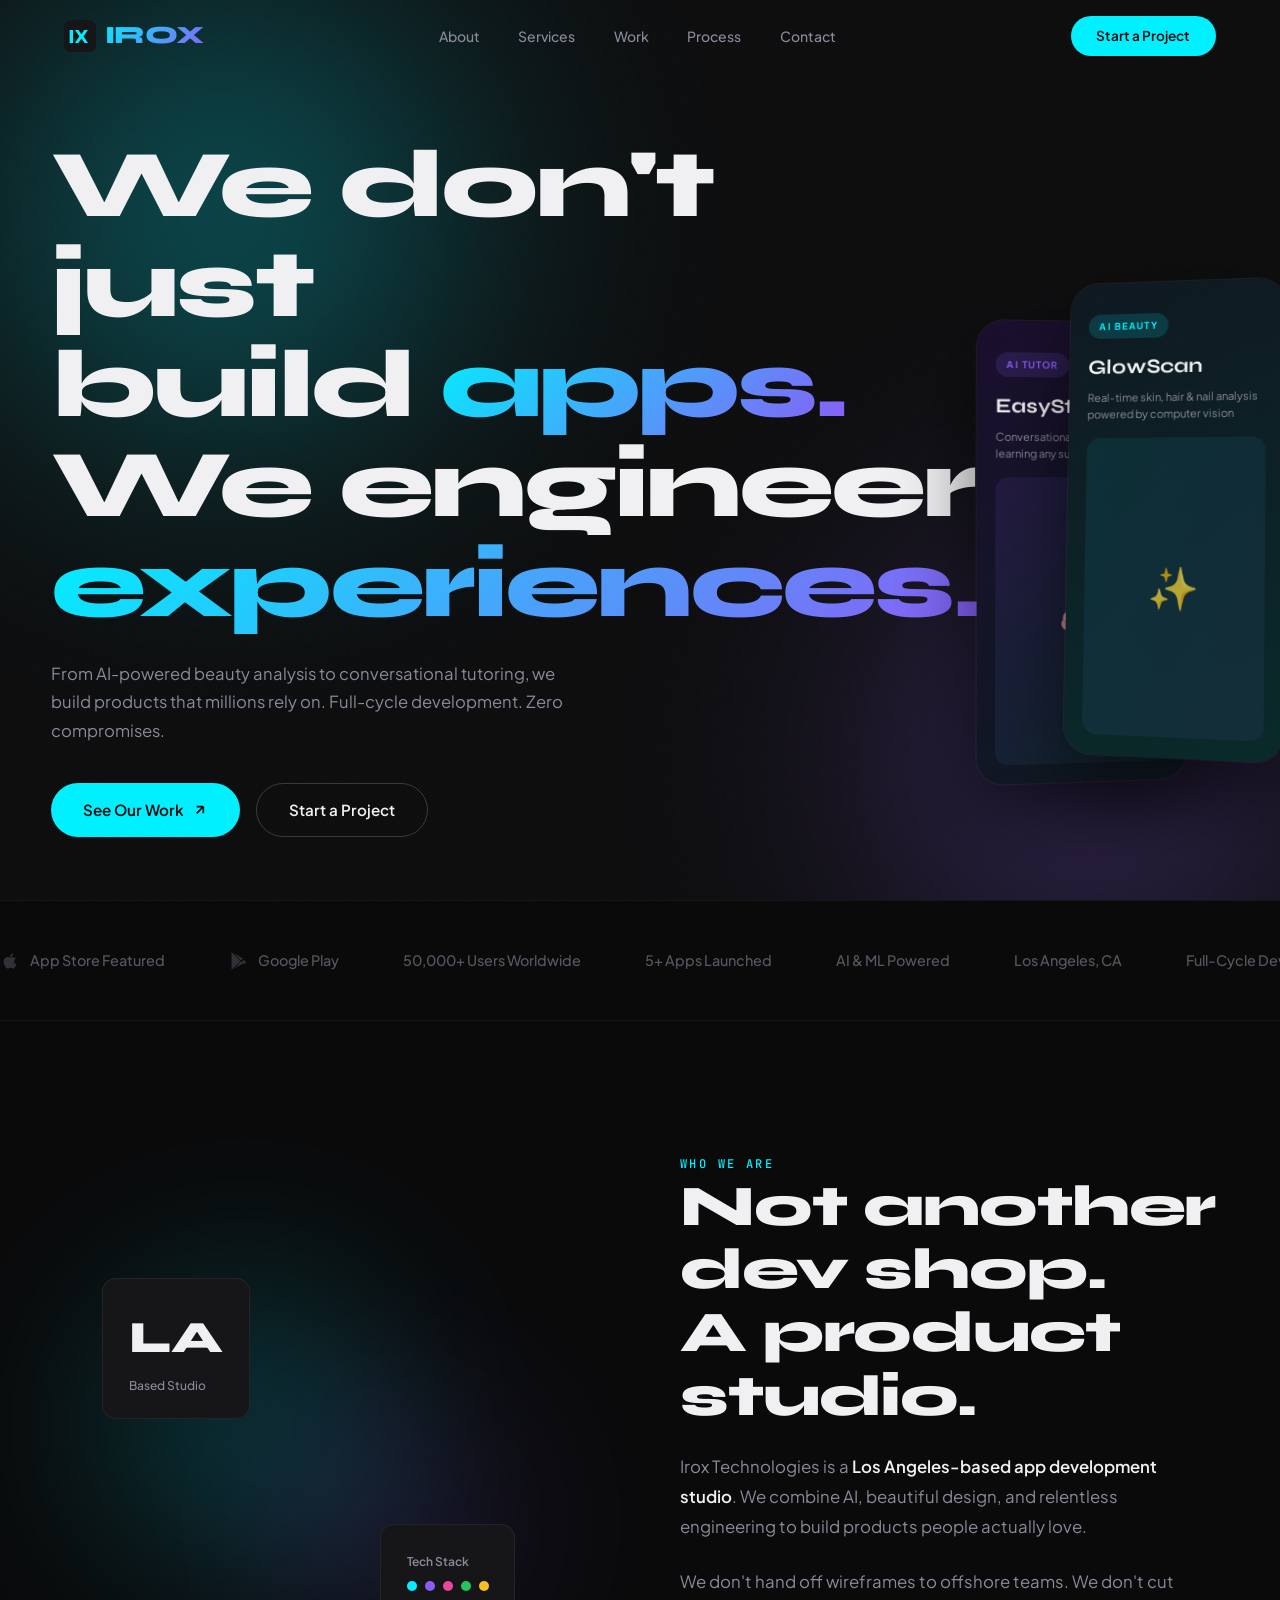
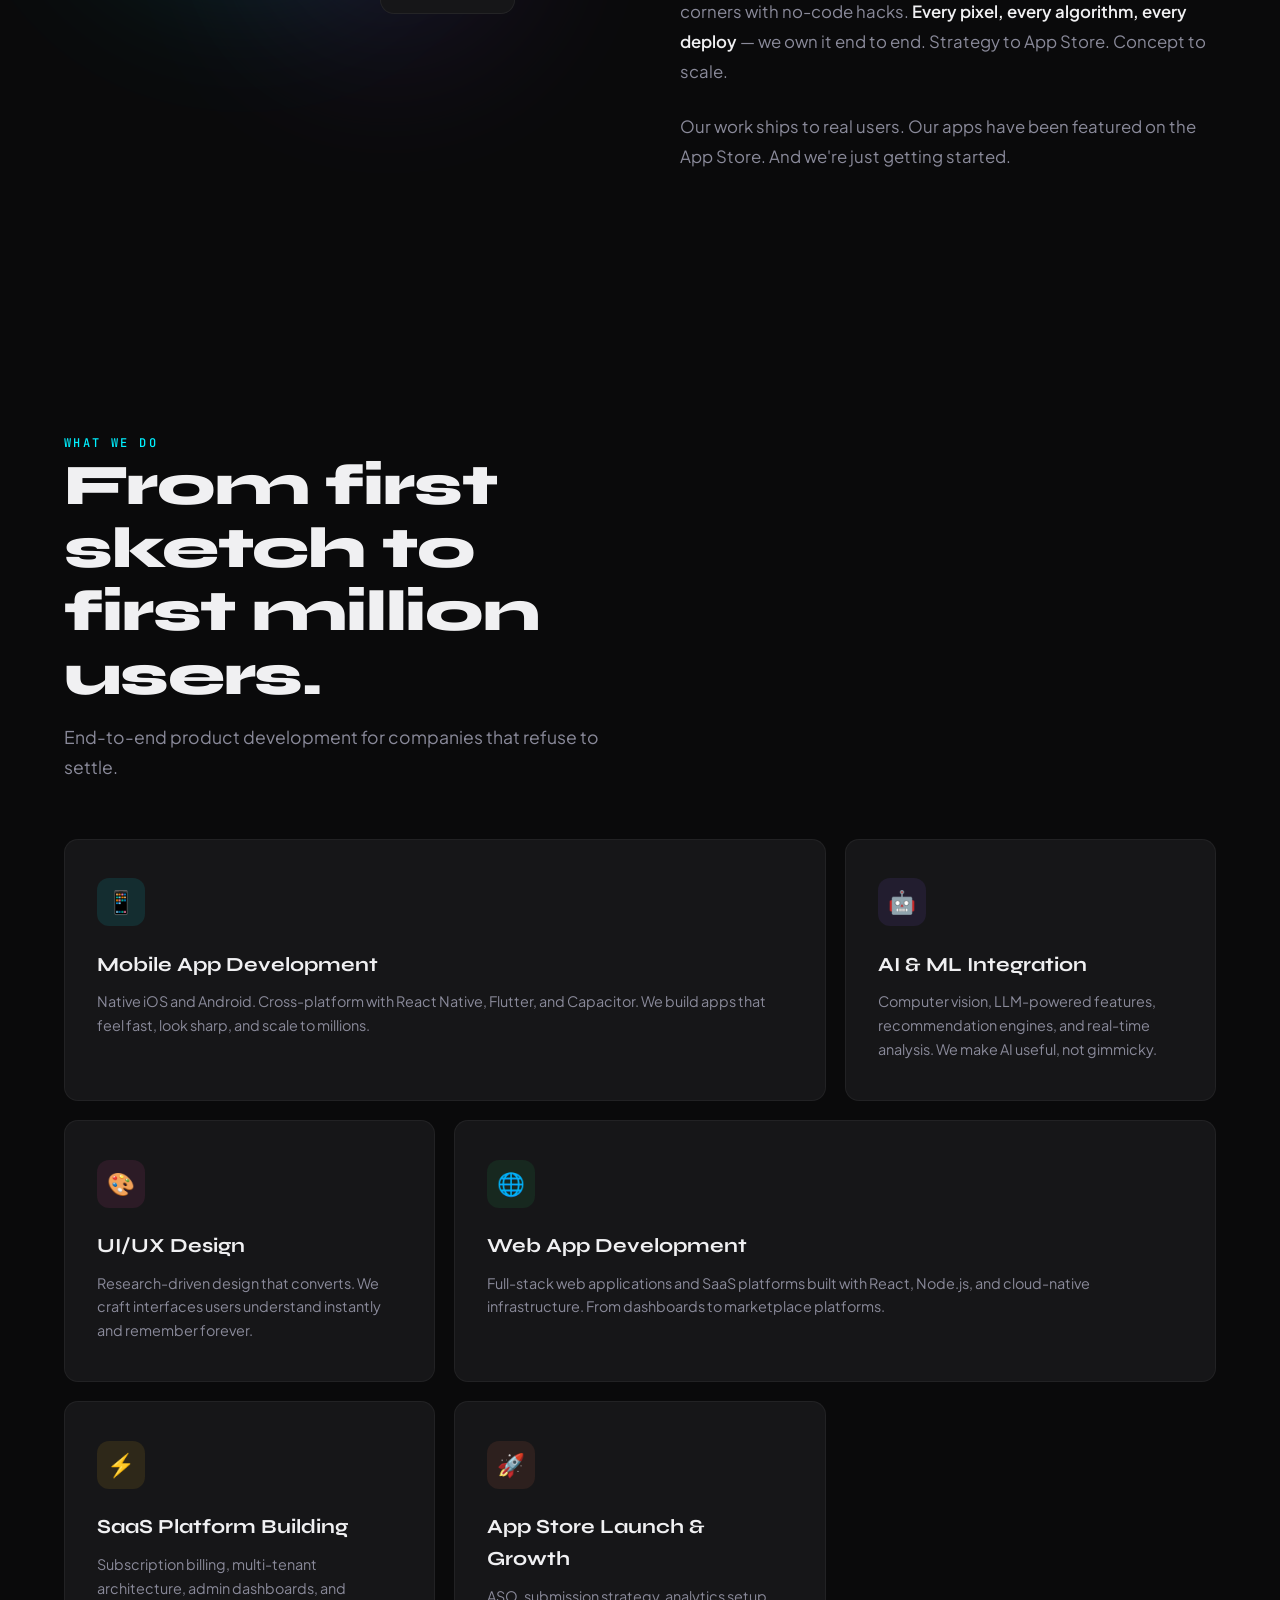
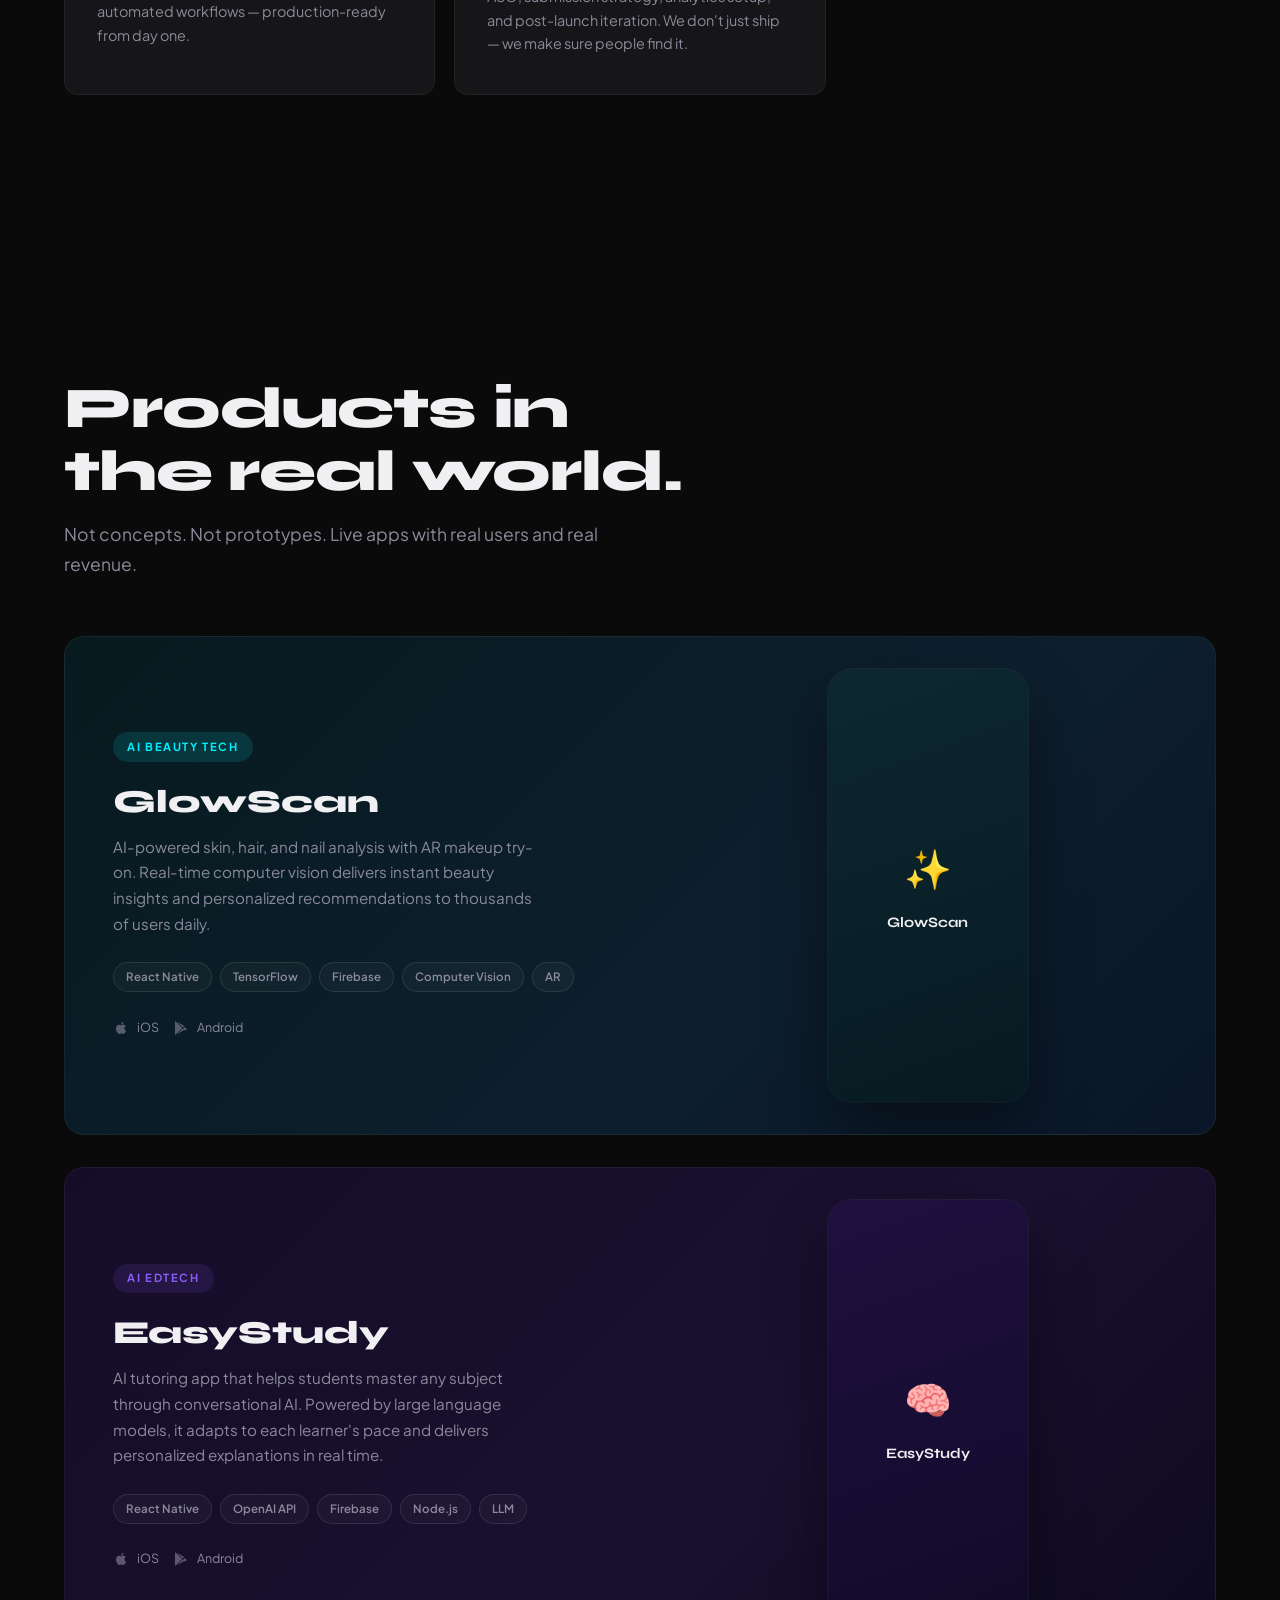
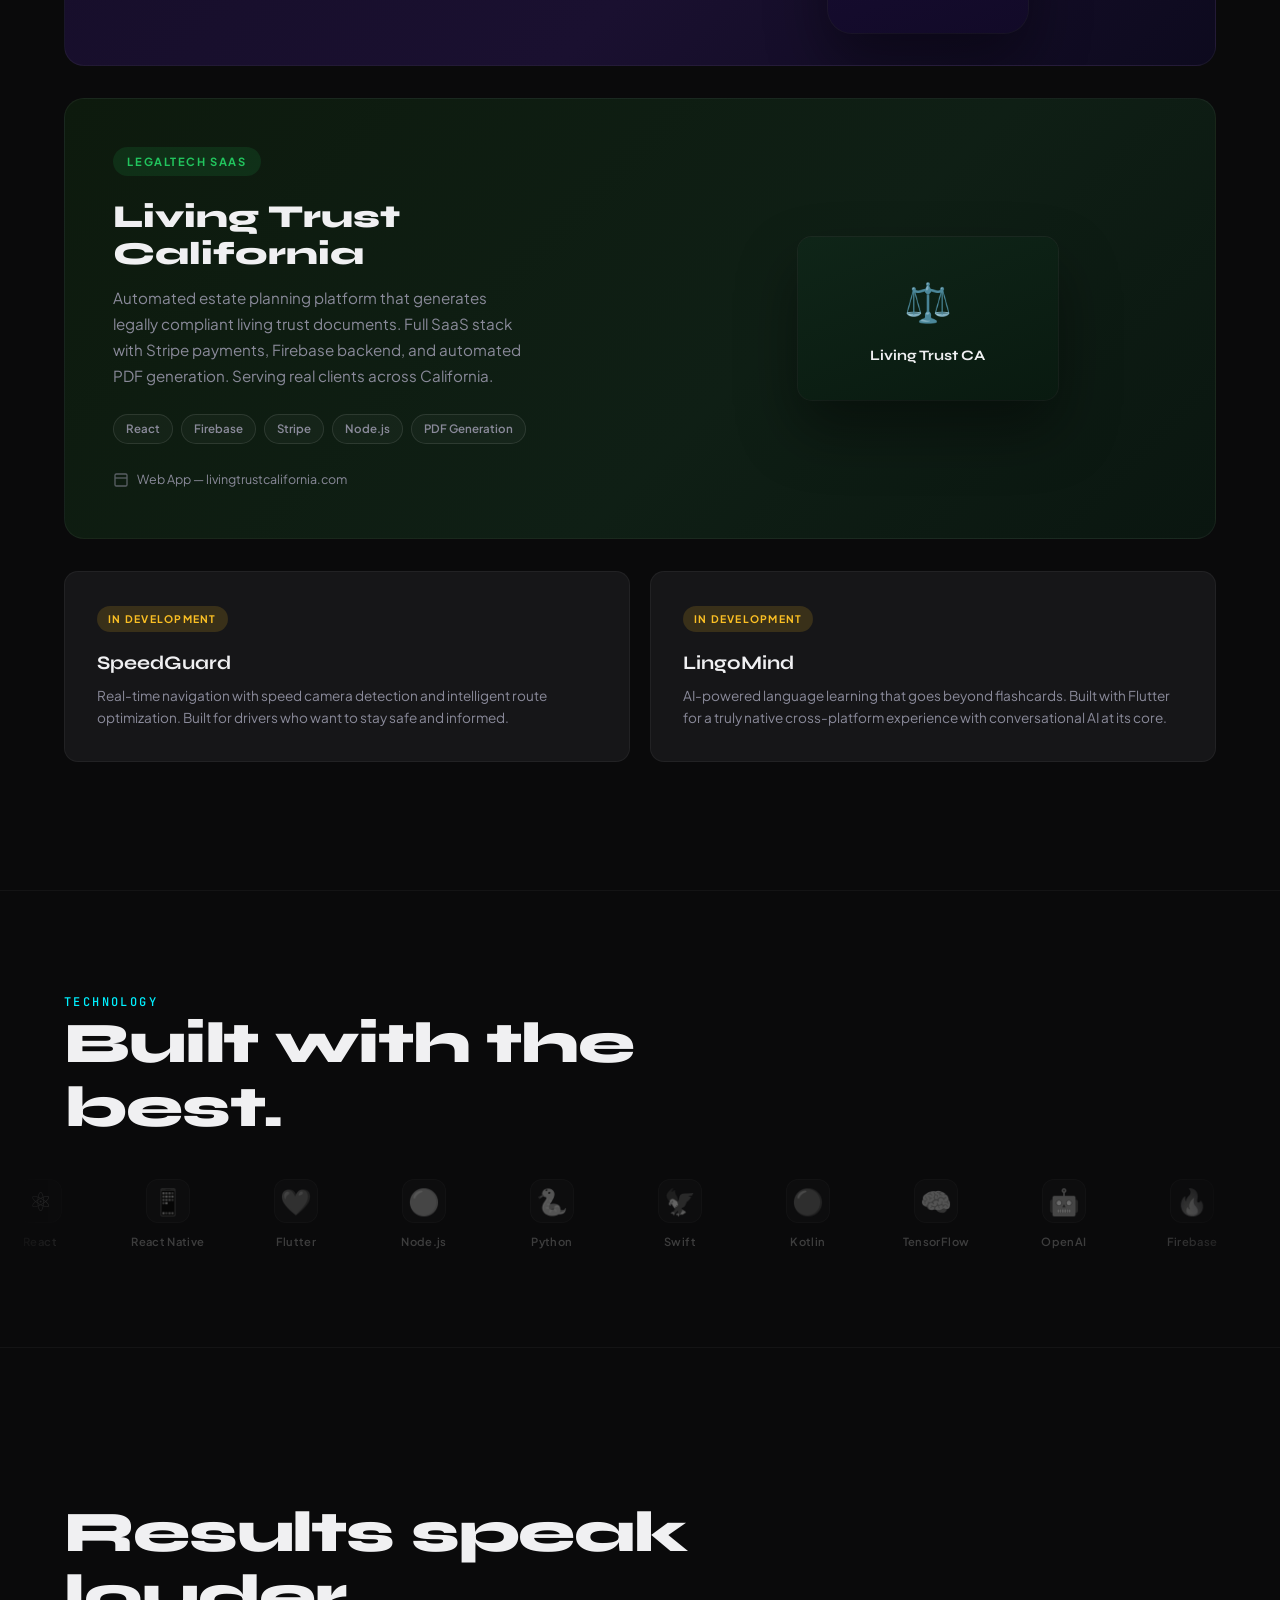
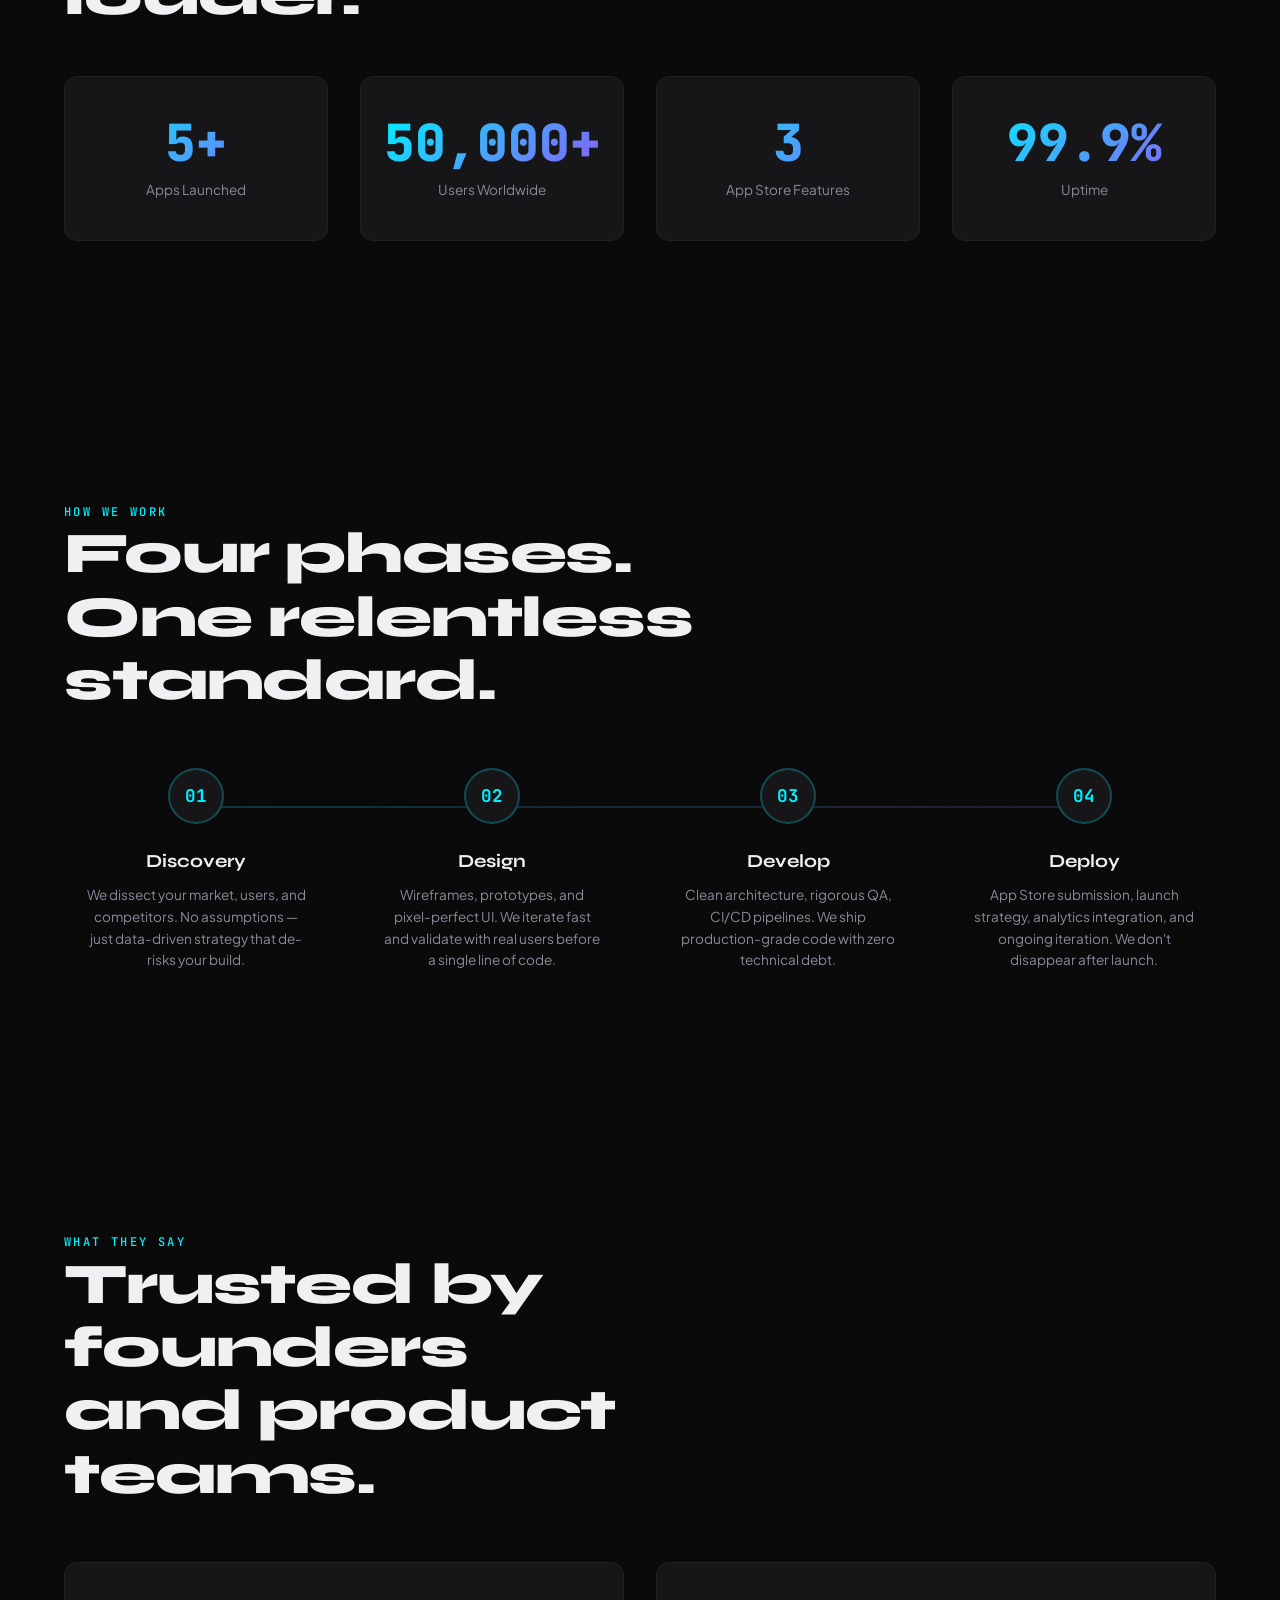
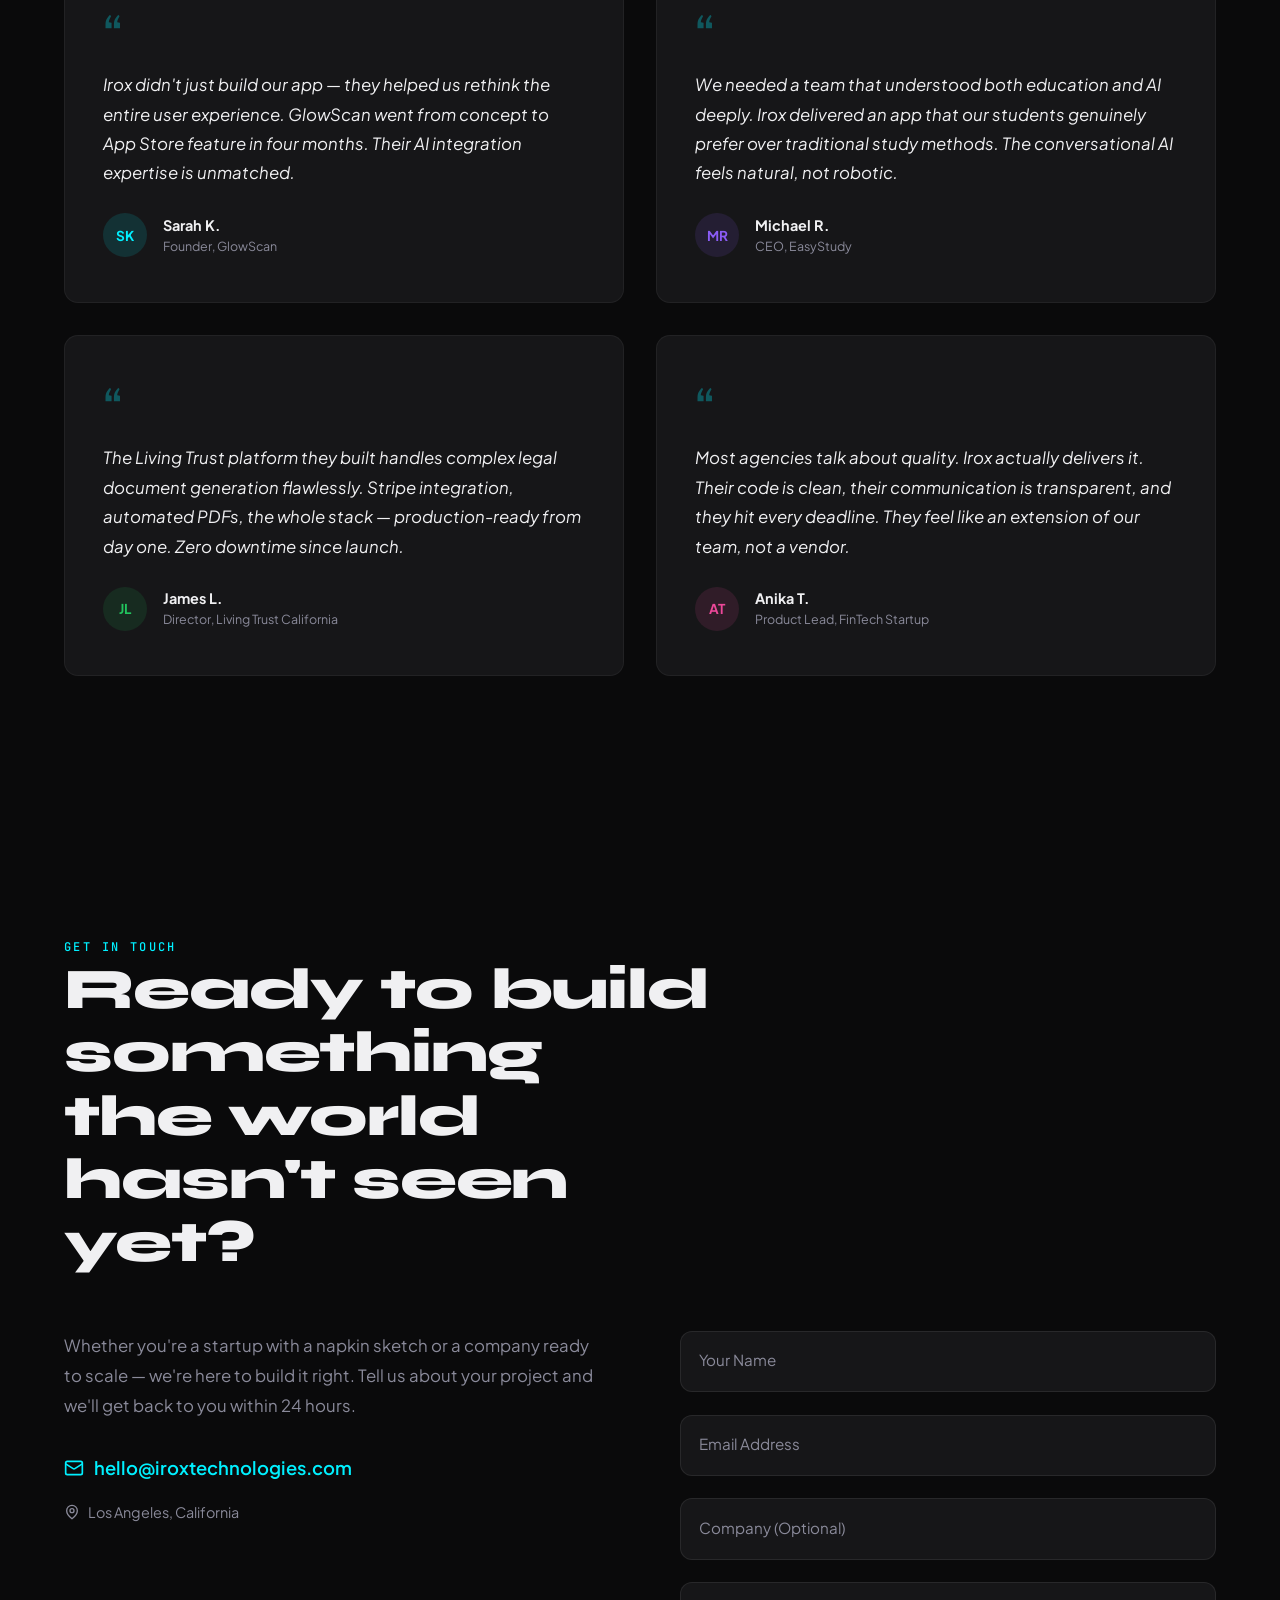
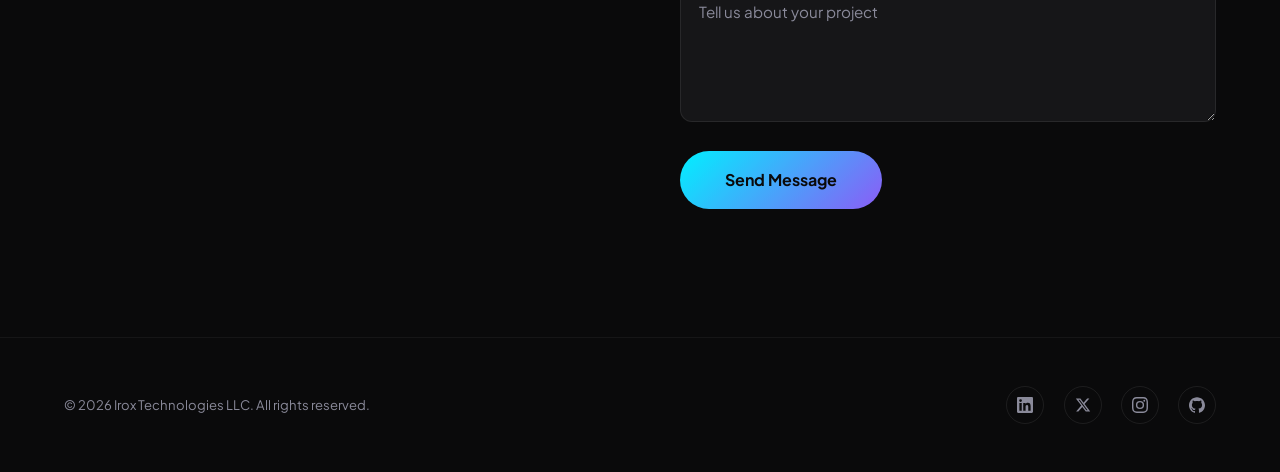
==== index.html @ 19eed4de "Add complete Irox Technologies website Full single-page site with dark luxury aesthetic: animated he" ====
<!DOCTYPE html>
<html lang="en">
<head>
  <meta charset="UTF-8">
  <meta name="viewport" content="width=device-width, initial-scale=1.0">
  <title>Irox Technologies — We Build Apps That Move Markets</title>
  <meta name="description" content="Irox Technologies is a Los Angeles-based app development studio specializing in AI-powered mobile apps, SaaS platforms, and custom software. iOS, Android, Web.">
  <meta property="og:title" content="Irox Technologies — We Build Apps That Move Markets">
  <meta property="og:description" content="Full-cycle mobile app development studio. Strategy, design, development, launch. AI-powered apps that millions rely on.">
  <meta property="og:type" content="website">
  <meta property="og:url" content="https://iroxtechnologies.com">
  <meta property="og:image" content="https://iroxtechnologies.com/og-image.png">
  <meta name="twitter:card" content="summary_large_image">
  <link rel="icon" href="data:image/svg+xml,<svg xmlns='http://www.w3.org/2000/svg' viewBox='0 0 64 64'><rect width='64' height='64' rx='14' fill='%230A0A0B'/><text x='8' y='46' font-family='system-ui' font-weight='900' font-size='36' fill='%2300F0FF'>IX</text></svg>">
  <link rel="preconnect" href="https://fonts.googleapis.com">
  <link rel="preconnect" href="https://fonts.gstatic.com" crossorigin>
  <link href="https://fonts.googleapis.com/css2?family=Syne:wght@600;700;800&family=Plus+Jakarta+Sans:wght@400;500;600;700&family=JetBrains+Mono:wght@500;700;800&display=swap" rel="stylesheet">
  <link rel="stylesheet" href="style.css">
</head>
<body>

<!-- Cursor follower -->
<div class="cursor-follower"></div>

<!-- ===================== NAVIGATION ===================== -->
<nav class="nav" role="navigation">
  <a href="#" class="nav__logo" aria-label="Irox Technologies Home">
    <svg viewBox="0 0 64 64" fill="none" xmlns="http://www.w3.org/2000/svg" aria-hidden="true">
      <rect width="64" height="64" rx="14" fill="#161618"/>
      <text x="8" y="46" font-family="system-ui" font-weight="900" font-size="36" fill="url(#lg)">IX</text>
      <defs><linearGradient id="lg" x1="0" y1="0" x2="64" y2="64"><stop stop-color="#00F0FF"/><stop offset="1" stop-color="#8B5CF6"/></linearGradient></defs>
    </svg>
    <span>IROX</span>
  </a>

  <div class="nav__links">
    <a href="#about">About</a>
    <a href="#services">Services</a>
    <a href="#work">Work</a>
    <a href="#process">Process</a>
    <a href="#contact">Contact</a>
  </div>

  <a href="#contact" class="nav__cta">Start a Project</a>

  <div class="nav__hamburger" aria-label="Toggle menu">
    <span></span><span></span><span></span>
  </div>
</nav>

<!-- Mobile nav overlay -->
<div class="mobile-nav">
  <a href="#about">About</a>
  <a href="#services">Services</a>
  <a href="#work">Work</a>
  <a href="#process">Process</a>
  <a href="#contact">Contact</a>
</div>

<!-- ===================== HERO ===================== -->
<section class="hero" id="hero">
  <div class="hero__mesh"></div>
  <div class="hero__grain"></div>
  <div class="hero__inner">
    <div class="hero__text">
      <h1>
        <span class="line"><span class="word">We don't</span> <span class="word">just</span></span>
        <span class="line"><span class="word">build</span> <span class="word highlight">apps.</span></span>
        <span class="line"><span class="word">We engineer</span></span>
        <span class="line"><span class="word highlight">experiences.</span></span>
      </h1>
      <p class="hero__sub">From AI-powered beauty analysis to conversational tutoring, we build products that millions rely on. Full-cycle development. Zero compromises.</p>
      <div class="hero__buttons">
        <a href="#work" class="btn btn--primary">See Our Work <svg width="16" height="16" viewBox="0 0 24 24" fill="none" stroke="currentColor" stroke-width="2.5"><path d="M7 17L17 7M17 7H7M17 7v10"/></svg></a>
        <a href="#contact" class="btn btn--outline">Start a Project</a>
      </div>
    </div>

    <div class="hero__mockups">
      <div class="phone-mock phone-mock--1">
        <div class="phone-screen phone-screen--glow">
          <span class="phone-screen__badge">AI Beauty</span>
          <span class="phone-screen__title">GlowScan</span>
          <span class="phone-screen__desc">Real-time skin, hair & nail analysis powered by computer vision</span>
          <div class="phone-screen__visual">
            <span class="phone-screen__icon">✨</span>
          </div>
        </div>
      </div>
      <div class="phone-mock phone-mock--2">
        <div class="phone-screen phone-screen--study">
          <span class="phone-screen__badge">AI Tutor</span>
          <span class="phone-screen__title">EasyStudy</span>
          <span class="phone-screen__desc">Conversational AI that makes learning any subject effortless</span>
          <div class="phone-screen__visual">
            <span class="phone-screen__icon">🧠</span>
          </div>
        </div>
      </div>
    </div>
  </div>
</section>

<!-- ===================== SOCIAL PROOF BAR ===================== -->
<div class="proof-bar">
  <div class="proof-bar__track">
    <span class="proof-bar__item">
      <svg viewBox="0 0 24 24" fill="currentColor"><path d="M17.05 20.28c-.98.95-2.05.8-3.08.35-1.09-.46-2.09-.48-3.24 0-1.44.62-2.2.44-3.06-.35C2.79 15.25 3.51 7.59 9.05 7.31c1.35.07 2.29.74 3.08.8 1.18-.24 2.31-.93 3.57-.84 1.51.12 2.65.72 3.4 1.8-3.12 1.87-2.38 5.98.48 7.13-.57 1.5-1.31 2.99-2.54 4.09zM12.03 7.25c-.15-2.23 1.66-4.07 3.74-4.25.32 2.32-2.12 4.54-3.74 4.25z"/></svg>
      App Store Featured
    </span>
    <span class="proof-bar__item">
      <svg viewBox="0 0 24 24" fill="currentColor"><path d="M3.609 1.814L13.792 12 3.61 22.186a.996.996 0 0 1-.61-.92V2.734a1 1 0 0 1 .609-.92zm10.89 10.893l2.302 2.302-10.937 6.333 8.635-8.635zm3.199-1.38l2.458 1.42c.56.324.56 1.182 0 1.506l-2.458 1.42-2.534-2.534 2.534-2.813zM5.864 2.658L16.8 8.99l-2.302 2.302-8.634-8.634z"/></svg>
      Google Play
    </span>
    <span class="proof-bar__item">50,000+ Users Worldwide</span>
    <span class="proof-bar__item">5+ Apps Launched</span>
    <span class="proof-bar__item">AI & ML Powered</span>
    <span class="proof-bar__item">Los Angeles, CA</span>
    <span class="proof-bar__item">Full-Cycle Development</span>
    <span class="proof-bar__item">99.9% Uptime</span>
    <!-- duplicate for seamless loop -->
    <span class="proof-bar__item">
      <svg viewBox="0 0 24 24" fill="currentColor"><path d="M17.05 20.28c-.98.95-2.05.8-3.08.35-1.09-.46-2.09-.48-3.24 0-1.44.62-2.2.44-3.06-.35C2.79 15.25 3.51 7.59 9.05 7.31c1.35.07 2.29.74 3.08.8 1.18-.24 2.31-.93 3.57-.84 1.51.12 2.65.72 3.4 1.8-3.12 1.87-2.38 5.98.48 7.13-.57 1.5-1.31 2.99-2.54 4.09zM12.03 7.25c-.15-2.23 1.66-4.07 3.74-4.25.32 2.32-2.12 4.54-3.74 4.25z"/></svg>
      App Store Featured
    </span>
    <span class="proof-bar__item">
      <svg viewBox="0 0 24 24" fill="currentColor"><path d="M3.609 1.814L13.792 12 3.61 22.186a.996.996 0 0 1-.61-.92V2.734a1 1 0 0 1 .609-.92zm10.89 10.893l2.302 2.302-10.937 6.333 8.635-8.635zm3.199-1.38l2.458 1.42c.56.324.56 1.182 0 1.506l-2.458 1.42-2.534-2.534 2.534-2.813zM5.864 2.658L16.8 8.99l-2.302 2.302-8.634-8.634z"/></svg>
      Google Play
    </span>
    <span class="proof-bar__item">50,000+ Users Worldwide</span>
    <span class="proof-bar__item">5+ Apps Launched</span>
    <span class="proof-bar__item">AI & ML Powered</span>
    <span class="proof-bar__item">Los Angeles, CA</span>
    <span class="proof-bar__item">Full-Cycle Development</span>
    <span class="proof-bar__item">99.9% Uptime</span>
  </div>
</div>

<!-- ===================== ABOUT ===================== -->
<section class="about container" id="about">
  <div class="about__grid">
    <div class="about__visual reveal">
      <div class="about__orb about__orb--1"></div>
      <div class="about__orb about__orb--2"></div>
      <div class="about__box about__box--1">
        LA<small>Based Studio</small>
      </div>
      <div class="about__box about__box--2">
        <span style="font-size:.75rem;font-weight:600;color:var(--text-dim);">Tech Stack</span>
        <div class="tech-dots">
          <span style="background:var(--accent)"></span>
          <span style="background:var(--accent2)"></span>
          <span style="background:#ec4899"></span>
          <span style="background:#22c55e"></span>
          <span style="background:#fbbf24"></span>
        </div>
      </div>
    </div>
    <div class="about__right">
      <span class="section-label reveal">Who We Are</span>
      <h2 class="section-title reveal reveal-delay-1">Not another dev shop.<br>A product studio.</h2>
      <p class="reveal reveal-delay-2">Irox Technologies is a <strong>Los Angeles-based app development studio</strong>. We combine AI, beautiful design, and relentless engineering to build products people actually love.</p>
      <p class="reveal reveal-delay-3">We don't hand off wireframes to offshore teams. We don't cut corners with no-code hacks. <strong>Every pixel, every algorithm, every deploy</strong> — we own it end to end. Strategy to App Store. Concept to scale.</p>
      <p class="reveal reveal-delay-4">Our work ships to real users. Our apps have been featured on the App Store. And we're just getting started.</p>
    </div>
  </div>
</section>

<!-- ===================== SERVICES ===================== -->
<section class="services" id="services">
  <div class="container">
    <span class="section-label reveal">What We Do</span>
    <h2 class="section-title reveal reveal-delay-1">From first sketch to<br>first million users.</h2>
    <p class="section-desc reveal reveal-delay-2">End-to-end product development for companies that refuse to settle.</p>

    <div class="services__bento">
      <div class="service-card service-card--wide reveal">
        <div class="service-card__icon">📱</div>
        <h3 class="service-card__title">Mobile App Development</h3>
        <p class="service-card__desc">Native iOS and Android. Cross-platform with React Native, Flutter, and Capacitor. We build apps that feel fast, look sharp, and scale to millions.</p>
      </div>
      <div class="service-card reveal reveal-delay-1">
        <div class="service-card__icon">🤖</div>
        <h3 class="service-card__title">AI & ML Integration</h3>
        <p class="service-card__desc">Computer vision, LLM-powered features, recommendation engines, and real-time analysis. We make AI useful, not gimmicky.</p>
      </div>
      <div class="service-card reveal reveal-delay-2">
        <div class="service-card__icon">🎨</div>
        <h3 class="service-card__title">UI/UX Design</h3>
        <p class="service-card__desc">Research-driven design that converts. We craft interfaces users understand instantly and remember forever.</p>
      </div>
      <div class="service-card service-card--wide reveal reveal-delay-3">
        <div class="service-card__icon">🌐</div>
        <h3 class="service-card__title">Web App Development</h3>
        <p class="service-card__desc">Full-stack web applications and SaaS platforms built with React, Node.js, and cloud-native infrastructure. From dashboards to marketplace platforms.</p>
      </div>
      <div class="service-card reveal reveal-delay-2">
        <div class="service-card__icon">⚡</div>
        <h3 class="service-card__title">SaaS Platform Building</h3>
        <p class="service-card__desc">Subscription billing, multi-tenant architecture, admin dashboards, and automated workflows — production-ready from day one.</p>
      </div>
      <div class="service-card reveal reveal-delay-3">
        <div class="service-card__icon">🚀</div>
        <h3 class="service-card__title">App Store Launch & Growth</h3>
        <p class="service-card__desc">ASO, submission strategy, analytics setup, and post-launch iteration. We don't just ship — we make sure people find it.</p>
      </div>
    </div>
  </div>
</section>

<!-- ===================== CASE STUDIES ===================== -->
<section class="cases" id="work">
  <div class="container">
    <span class="section-label reveal">Our Work</span>
    <h2 class="section-title reveal reveal-delay-1">Products in<br>the real world.</h2>
    <p class="section-desc reveal reveal-delay-2">Not concepts. Not prototypes. Live apps with real users and real revenue.</p>

    <div class="cases__grid">
      <!-- GlowScan -->
      <div class="case-card case-card--glow reveal">
        <div class="case-card__content">
          <span class="case-card__badge">AI Beauty Tech</span>
          <h3 class="case-card__title">GlowScan</h3>
          <p class="case-card__desc">AI-powered skin, hair, and nail analysis with AR makeup try-on. Real-time computer vision delivers instant beauty insights and personalized recommendations to thousands of users daily.</p>
          <div class="case-card__tech">
            <span>React Native</span>
            <span>TensorFlow</span>
            <span>Firebase</span>
            <span>Computer Vision</span>
            <span>AR</span>
          </div>
          <div class="case-card__platforms">
            <svg viewBox="0 0 24 24" fill="currentColor"><path d="M17.05 20.28c-.98.95-2.05.8-3.08.35-1.09-.46-2.09-.48-3.24 0-1.44.62-2.2.44-3.06-.35C2.79 15.25 3.51 7.59 9.05 7.31c1.35.07 2.29.74 3.08.8 1.18-.24 2.31-.93 3.57-.84 1.51.12 2.65.72 3.4 1.8-3.12 1.87-2.38 5.98.48 7.13-.57 1.5-1.31 2.99-2.54 4.09zM12.03 7.25c-.15-2.23 1.66-4.07 3.74-4.25.32 2.32-2.12 4.54-3.74 4.25z"/></svg>
            iOS
            <svg viewBox="0 0 24 24" fill="currentColor" style="margin-left:.4rem"><path d="M3.609 1.814L13.792 12 3.61 22.186a.996.996 0 0 1-.61-.92V2.734a1 1 0 0 1 .609-.92zm10.89 10.893l2.302 2.302-10.937 6.333 8.635-8.635zm3.199-1.38l2.458 1.42c.56.324.56 1.182 0 1.506l-2.458 1.42-2.534-2.534 2.534-2.813zM5.864 2.658L16.8 8.99l-2.302 2.302-8.634-8.634z"/></svg>
            Android
          </div>
        </div>
        <div class="case-card__visual">
          <div class="case-card__mockup">
            <div class="case-mockup-screen" style="background:linear-gradient(160deg,#0d2830,#071a22);">
              <span class="case-mockup-screen__icon">✨</span>
              <span class="case-mockup-screen__label">GlowScan</span>
            </div>
          </div>
        </div>
      </div>

      <!-- EasyStudy -->
      <div class="case-card case-card--study reveal">
        <div class="case-card__content">
          <span class="case-card__badge">AI EdTech</span>
          <h3 class="case-card__title">EasyStudy</h3>
          <p class="case-card__desc">AI tutoring app that helps students master any subject through conversational AI. Powered by large language models, it adapts to each learner's pace and delivers personalized explanations in real time.</p>
          <div class="case-card__tech">
            <span>React Native</span>
            <span>OpenAI API</span>
            <span>Firebase</span>
            <span>Node.js</span>
            <span>LLM</span>
          </div>
          <div class="case-card__platforms">
            <svg viewBox="0 0 24 24" fill="currentColor"><path d="M17.05 20.28c-.98.95-2.05.8-3.08.35-1.09-.46-2.09-.48-3.24 0-1.44.62-2.2.44-3.06-.35C2.79 15.25 3.51 7.59 9.05 7.31c1.35.07 2.29.74 3.08.8 1.18-.24 2.31-.93 3.57-.84 1.51.12 2.65.72 3.4 1.8-3.12 1.87-2.38 5.98.48 7.13-.57 1.5-1.31 2.99-2.54 4.09zM12.03 7.25c-.15-2.23 1.66-4.07 3.74-4.25.32 2.32-2.12 4.54-3.74 4.25z"/></svg>
            iOS
            <svg viewBox="0 0 24 24" fill="currentColor" style="margin-left:.4rem"><path d="M3.609 1.814L13.792 12 3.61 22.186a.996.996 0 0 1-.61-.92V2.734a1 1 0 0 1 .609-.92zm10.89 10.893l2.302 2.302-10.937 6.333 8.635-8.635zm3.199-1.38l2.458 1.42c.56.324.56 1.182 0 1.506l-2.458 1.42-2.534-2.534 2.534-2.813zM5.864 2.658L16.8 8.99l-2.302 2.302-8.634-8.634z"/></svg>
            Android
          </div>
        </div>
        <div class="case-card__visual">
          <div class="case-card__mockup">
            <div class="case-mockup-screen" style="background:linear-gradient(160deg,#1e1040,#120a28);">
              <span class="case-mockup-screen__icon">🧠</span>
              <span class="case-mockup-screen__label">EasyStudy</span>
            </div>
          </div>
        </div>
      </div>

      <!-- Living Trust California -->
      <div class="case-card case-card--legal reveal">
        <div class="case-card__content">
          <span class="case-card__badge">LegalTech SaaS</span>
          <h3 class="case-card__title">Living Trust California</h3>
          <p class="case-card__desc">Automated estate planning platform that generates legally compliant living trust documents. Full SaaS stack with Stripe payments, Firebase backend, and automated PDF generation. Serving real clients across California.</p>
          <div class="case-card__tech">
            <span>React</span>
            <span>Firebase</span>
            <span>Stripe</span>
            <span>Node.js</span>
            <span>PDF Generation</span>
          </div>
          <div class="case-card__platforms">
            <svg viewBox="0 0 24 24" fill="none" stroke="currentColor" stroke-width="2"><rect x="3" y="3" width="18" height="18" rx="2"/><path d="M3 9h18"/></svg>
            Web App — livingtrustcalifornia.com
          </div>
        </div>
        <div class="case-card__visual">
          <div class="case-card__mockup" style="width:260px;border-radius:14px;">
            <div class="case-mockup-screen" style="background:linear-gradient(160deg,#0f2518,#091a10);aspect-ratio:16/10;">
              <span class="case-mockup-screen__icon">⚖️</span>
              <span class="case-mockup-screen__label">Living Trust CA</span>
            </div>
          </div>
        </div>
      </div>
    </div>

    <!-- Upcoming -->
    <div class="cases__upcoming">
      <div class="case-mini reveal">
        <span class="case-card__status" style="position:static;display:inline-block;margin-bottom:1rem;">In Development</span>
        <h4 class="case-mini__title">SpeedGuard</h4>
        <p class="case-mini__desc">Real-time navigation with speed camera detection and intelligent route optimization. Built for drivers who want to stay safe and informed.</p>
      </div>
      <div class="case-mini reveal reveal-delay-1">
        <span class="case-card__status" style="position:static;display:inline-block;margin-bottom:1rem;">In Development</span>
        <h4 class="case-mini__title">LingoMind</h4>
        <p class="case-mini__desc">AI-powered language learning that goes beyond flashcards. Built with Flutter for a truly native cross-platform experience with conversational AI at its core.</p>
      </div>
    </div>
  </div>
</section>

<!-- ===================== TECH STACK ===================== -->
<section class="techstack">
  <div class="container">
    <span class="section-label reveal">Technology</span>
    <h2 class="section-title reveal reveal-delay-1">Built with the best.</h2>
  </div>
  <div class="techstack__marquee">
    <div class="techstack__track">
      <div class="tech-item"><div class="tech-item__icon" style="color:#61DAFB">⚛</div><span class="tech-item__label">React</span></div>
      <div class="tech-item"><div class="tech-item__icon" style="color:#61DAFB">📱</div><span class="tech-item__label">React Native</span></div>
      <div class="tech-item"><div class="tech-item__icon" style="color:#02569B">💙</div><span class="tech-item__label">Flutter</span></div>
      <div class="tech-item"><div class="tech-item__icon" style="color:#68A063">🟢</div><span class="tech-item__label">Node.js</span></div>
      <div class="tech-item"><div class="tech-item__icon" style="color:#3776AB">🐍</div><span class="tech-item__label">Python</span></div>
      <div class="tech-item"><div class="tech-item__icon" style="color:#FA7343">🦅</div><span class="tech-item__label">Swift</span></div>
      <div class="tech-item"><div class="tech-item__icon" style="color:#7F52FF">🟣</div><span class="tech-item__label">Kotlin</span></div>
      <div class="tech-item"><div class="tech-item__icon" style="color:#FF6F00">🧠</div><span class="tech-item__label">TensorFlow</span></div>
      <div class="tech-item"><div class="tech-item__icon" style="color:#10A37F">🤖</div><span class="tech-item__label">OpenAI</span></div>
      <div class="tech-item"><div class="tech-item__icon" style="color:#FFCA28">🔥</div><span class="tech-item__label">Firebase</span></div>
      <div class="tech-item"><div class="tech-item__icon" style="color:#6772E5">💳</div><span class="tech-item__label">Stripe</span></div>
      <div class="tech-item"><div class="tech-item__icon" style="color:#FF9900">☁️</div><span class="tech-item__label">AWS</span></div>
      <div class="tech-item"><div class="tech-item__icon" style="color:#4285F4">☁️</div><span class="tech-item__label">Google Cloud</span></div>
      <div class="tech-item"><div class="tech-item__icon" style="color:#53B9E8">🔵</div><span class="tech-item__label">Capacitor</span></div>
      <!-- duplicate for seamless loop -->
      <div class="tech-item"><div class="tech-item__icon" style="color:#61DAFB">⚛</div><span class="tech-item__label">React</span></div>
      <div class="tech-item"><div class="tech-item__icon" style="color:#61DAFB">📱</div><span class="tech-item__label">React Native</span></div>
      <div class="tech-item"><div class="tech-item__icon" style="color:#02569B">💙</div><span class="tech-item__label">Flutter</span></div>
      <div class="tech-item"><div class="tech-item__icon" style="color:#68A063">🟢</div><span class="tech-item__label">Node.js</span></div>
      <div class="tech-item"><div class="tech-item__icon" style="color:#3776AB">🐍</div><span class="tech-item__label">Python</span></div>
      <div class="tech-item"><div class="tech-item__icon" style="color:#FA7343">🦅</div><span class="tech-item__label">Swift</span></div>
      <div class="tech-item"><div class="tech-item__icon" style="color:#7F52FF">🟣</div><span class="tech-item__label">Kotlin</span></div>
      <div class="tech-item"><div class="tech-item__icon" style="color:#FF6F00">🧠</div><span class="tech-item__label">TensorFlow</span></div>
      <div class="tech-item"><div class="tech-item__icon" style="color:#10A37F">🤖</div><span class="tech-item__label">OpenAI</span></div>
      <div class="tech-item"><div class="tech-item__icon" style="color:#FFCA28">🔥</div><span class="tech-item__label">Firebase</span></div>
      <div class="tech-item"><div class="tech-item__icon" style="color:#6772E5">💳</div><span class="tech-item__label">Stripe</span></div>
      <div class="tech-item"><div class="tech-item__icon" style="color:#FF9900">☁️</div><span class="tech-item__label">AWS</span></div>
      <div class="tech-item"><div class="tech-item__icon" style="color:#4285F4">☁️</div><span class="tech-item__label">Google Cloud</span></div>
      <div class="tech-item"><div class="tech-item__icon" style="color:#53B9E8">🔵</div><span class="tech-item__label">Capacitor</span></div>
    </div>
  </div>
</section>

<!-- ===================== STATS ===================== -->
<section class="stats">
  <div class="container">
    <span class="section-label reveal">By the Numbers</span>
    <h2 class="section-title reveal reveal-delay-1">Results speak louder.</h2>
    <div class="stats__grid">
      <div class="stat-card reveal">
        <div class="stat-card__number" data-count="5" data-suffix="+">0</div>
        <div class="stat-card__label">Apps Launched</div>
      </div>
      <div class="stat-card reveal reveal-delay-1">
        <div class="stat-card__number" data-count="50000" data-suffix="+">0</div>
        <div class="stat-card__label">Users Worldwide</div>
      </div>
      <div class="stat-card reveal reveal-delay-2">
        <div class="stat-card__number" data-count="3">0</div>
        <div class="stat-card__label">App Store Features</div>
      </div>
      <div class="stat-card reveal reveal-delay-3">
        <div class="stat-card__number" data-count="99" data-suffix=".9%">0</div>
        <div class="stat-card__label">Uptime</div>
      </div>
    </div>
  </div>
</section>

<!-- ===================== PROCESS ===================== -->
<section class="process" id="process">
  <div class="container">
    <span class="section-label reveal">How We Work</span>
    <h2 class="section-title reveal reveal-delay-1">Four phases.<br>One relentless standard.</h2>

    <div class="process__steps">
      <div class="step-card reveal">
        <div class="step-card__num">01</div>
        <h3 class="step-card__title">Discovery</h3>
        <p class="step-card__desc">We dissect your market, users, and competitors. No assumptions — just data-driven strategy that de-risks your build.</p>
      </div>
      <div class="step-card reveal reveal-delay-1">
        <div class="step-card__num">02</div>
        <h3 class="step-card__title">Design</h3>
        <p class="step-card__desc">Wireframes, prototypes, and pixel-perfect UI. We iterate fast and validate with real users before a single line of code.</p>
      </div>
      <div class="step-card reveal reveal-delay-2">
        <div class="step-card__num">03</div>
        <h3 class="step-card__title">Develop</h3>
        <p class="step-card__desc">Clean architecture, rigorous QA, CI/CD pipelines. We ship production-grade code with zero technical debt.</p>
      </div>
      <div class="step-card reveal reveal-delay-3">
        <div class="step-card__num">04</div>
        <h3 class="step-card__title">Deploy</h3>
        <p class="step-card__desc">App Store submission, launch strategy, analytics integration, and ongoing iteration. We don't disappear after launch.</p>
      </div>
    </div>
  </div>
</section>

<!-- ===================== TESTIMONIALS ===================== -->
<section class="testimonials">
  <div class="container">
    <span class="section-label reveal">What They Say</span>
    <h2 class="section-title reveal reveal-delay-1">Trusted by founders<br>and product teams.</h2>

    <div class="testimonials__grid">
      <div class="testimonial-card reveal">
        <blockquote class="testimonial-card__quote">Irox didn't just build our app — they helped us rethink the entire user experience. GlowScan went from concept to App Store feature in four months. Their AI integration expertise is unmatched.</blockquote>
        <div class="testimonial-card__author">
          <div class="testimonial-card__avatar">SK</div>
          <div>
            <div class="testimonial-card__name">Sarah K.</div>
            <div class="testimonial-card__role">Founder, GlowScan</div>
          </div>
        </div>
      </div>
      <div class="testimonial-card reveal reveal-delay-1">
        <blockquote class="testimonial-card__quote">We needed a team that understood both education and AI deeply. Irox delivered an app that our students genuinely prefer over traditional study methods. The conversational AI feels natural, not robotic.</blockquote>
        <div class="testimonial-card__author">
          <div class="testimonial-card__avatar">MR</div>
          <div>
            <div class="testimonial-card__name">Michael R.</div>
            <div class="testimonial-card__role">CEO, EasyStudy</div>
          </div>
        </div>
      </div>
      <div class="testimonial-card reveal reveal-delay-2">
        <blockquote class="testimonial-card__quote">The Living Trust platform they built handles complex legal document generation flawlessly. Stripe integration, automated PDFs, the whole stack — production-ready from day one. Zero downtime since launch.</blockquote>
        <div class="testimonial-card__author">
          <div class="testimonial-card__avatar">JL</div>
          <div>
            <div class="testimonial-card__name">James L.</div>
            <div class="testimonial-card__role">Director, Living Trust California</div>
          </div>
        </div>
      </div>
      <div class="testimonial-card reveal reveal-delay-3">
        <blockquote class="testimonial-card__quote">Most agencies talk about quality. Irox actually delivers it. Their code is clean, their communication is transparent, and they hit every deadline. They feel like an extension of our team, not a vendor.</blockquote>
        <div class="testimonial-card__author">
          <div class="testimonial-card__avatar">AT</div>
          <div>
            <div class="testimonial-card__name">Anika T.</div>
            <div class="testimonial-card__role">Product Lead, FinTech Startup</div>
          </div>
        </div>
      </div>
    </div>
  </div>
</section>

<!-- ===================== CONTACT ===================== -->
<section class="contact" id="contact">
  <div class="container">
    <span class="section-label reveal">Get in Touch</span>
    <h2 class="section-title reveal reveal-delay-1">Ready to build something<br>the world hasn't seen yet?</h2>

    <div class="contact__grid">
      <div class="contact__info reveal reveal-delay-2">
        <p>Whether you're a startup with a napkin sketch or a company ready to scale — we're here to build it right. Tell us about your project and we'll get back to you within 24 hours.</p>
        <a href="mailto:hello@iroxtechnologies.com" class="contact__email">
          <svg width="20" height="20" viewBox="0 0 24 24" fill="none" stroke="currentColor" stroke-width="2"><rect x="2" y="4" width="20" height="16" rx="2"/><path d="m22 7-8.97 5.7a1.94 1.94 0 0 1-2.06 0L2 7"/></svg>
          hello@iroxtechnologies.com
        </a>
        <div class="contact__location">
          <svg width="16" height="16" viewBox="0 0 24 24" fill="none" stroke="currentColor" stroke-width="2"><path d="M20 10c0 6-8 12-8 12s-8-6-8-12a8 8 0 0 1 16 0Z"/><circle cx="12" cy="10" r="3"/></svg>
          Los Angeles, California
        </div>
      </div>

      <form class="contact__form reveal reveal-delay-3">
        <div class="form-group">
          <input type="text" id="name" placeholder=" " required>
          <label for="name">Your Name</label>
        </div>
        <div class="form-group">
          <input type="email" id="email" placeholder=" " required>
          <label for="email">Email Address</label>
        </div>
        <div class="form-group">
          <input type="text" id="company" placeholder=" ">
          <label for="company">Company (Optional)</label>
        </div>
        <div class="form-group">
          <textarea id="message" placeholder=" " required></textarea>
          <label for="message">Tell us about your project</label>
        </div>
        <button type="submit" class="btn--submit">Send Message</button>
      </form>
    </div>
  </div>
</section>

<!-- ===================== FOOTER ===================== -->
<footer class="footer">
  <div class="container footer__inner">
    <span class="footer__copy">&copy; 2026 Irox Technologies LLC. All rights reserved.</span>
    <div class="footer__social">
      <a href="#" aria-label="LinkedIn">
        <svg viewBox="0 0 24 24" fill="currentColor"><path d="M20.447 20.452h-3.554v-5.569c0-1.328-.027-3.037-1.852-3.037-1.853 0-2.136 1.445-2.136 2.939v5.667H9.351V9h3.414v1.561h.046c.477-.9 1.637-1.85 3.37-1.85 3.601 0 4.267 2.37 4.267 5.455v6.286zM5.337 7.433a2.062 2.062 0 0 1-2.063-2.065 2.064 2.064 0 1 1 2.063 2.065zm1.782 13.019H3.555V9h3.564v11.452zM22.225 0H1.771C.792 0 0 .774 0 1.729v20.542C0 23.227.792 24 1.771 24h20.451C23.2 24 24 23.227 24 22.271V1.729C24 .774 23.2 0 22.222 0h.003z"/></svg>
      </a>
      <a href="#" aria-label="Twitter / X">
        <svg viewBox="0 0 24 24" fill="currentColor"><path d="M18.244 2.25h3.308l-7.227 8.26 8.502 11.24H16.17l-5.214-6.817L4.99 21.75H1.68l7.73-8.835L1.254 2.25H8.08l4.713 6.231zm-1.161 17.52h1.833L7.084 4.126H5.117z"/></svg>
      </a>
      <a href="#" aria-label="Instagram">
        <svg viewBox="0 0 24 24" fill="currentColor"><path d="M12 2.163c3.204 0 3.584.012 4.85.07 3.252.148 4.771 1.691 4.919 4.919.058 1.265.069 1.645.069 4.849 0 3.205-.012 3.584-.069 4.849-.149 3.225-1.664 4.771-4.919 4.919-1.266.058-1.644.07-4.85.07-3.204 0-3.584-.012-4.849-.07-3.26-.149-4.771-1.699-4.919-4.92-.058-1.265-.07-1.644-.07-4.849 0-3.204.013-3.583.07-4.849.149-3.227 1.664-4.771 4.919-4.919 1.266-.057 1.645-.069 4.849-.069zM12 0C8.741 0 8.333.014 7.053.072 2.695.272.273 2.69.073 7.052.014 8.333 0 8.741 0 12c0 3.259.014 3.668.072 4.948.2 4.358 2.618 6.78 6.98 6.98C8.333 23.986 8.741 24 12 24c3.259 0 3.668-.014 4.948-.072 4.354-.2 6.782-2.618 6.979-6.98.059-1.28.073-1.689.073-4.948 0-3.259-.014-3.667-.072-4.947-.196-4.354-2.617-6.78-6.979-6.98C15.668.014 15.259 0 12 0zm0 5.838a6.162 6.162 0 1 0 0 12.324 6.162 6.162 0 0 0 0-12.324zM12 16a4 4 0 1 1 0-8 4 4 0 0 1 0 8zm6.406-11.845a1.44 1.44 0 1 0 0 2.881 1.44 1.44 0 0 0 0-2.881z"/></svg>
      </a>
      <a href="#" aria-label="GitHub">
        <svg viewBox="0 0 24 24" fill="currentColor"><path d="M12 .297c-6.63 0-12 5.373-12 12 0 5.303 3.438 9.8 8.205 11.385.6.113.82-.258.82-.577 0-.285-.01-1.04-.015-2.04-3.338.724-4.042-1.61-4.042-1.61C4.422 18.07 3.633 17.7 3.633 17.7c-1.087-.744.084-.729.084-.729 1.205.084 1.838 1.236 1.838 1.236 1.07 1.835 2.809 1.305 3.495.998.108-.776.417-1.305.76-1.605-2.665-.3-5.466-1.332-5.466-5.93 0-1.31.465-2.38 1.235-3.22-.135-.303-.54-1.523.105-3.176 0 0 1.005-.322 3.3 1.23.96-.267 1.98-.399 3-.405 1.02.006 2.04.138 3 .405 2.28-1.552 3.285-1.23 3.285-1.23.645 1.653.24 2.873.12 3.176.765.84 1.23 1.91 1.23 3.22 0 4.61-2.805 5.625-5.475 5.92.42.36.81 1.096.81 2.22 0 1.606-.015 2.896-.015 3.286 0 .315.21.69.825.57C20.565 22.092 24 17.592 24 12.297c0-6.627-5.373-12-12-12"/></svg>
      </a>
    </div>
  </div>
</footer>

<script src="script.js"></script>
</body>
</html>
---- style.css ----
/* ============================================
   IROX TECHNOLOGIES — style.css
   Dark luxury × tech-forward
   ============================================ */

/* ---------- Reset & Base ---------- */
*, *::before, *::after { margin: 0; padding: 0; box-sizing: border-box; }

:root {
  --bg:        #0A0A0B;
  --bg-subtle: #111113;
  --bg-card:   #161618;
  --text:      #F0F0F2;
  --text-dim:  #8A8A9A;
  --accent:    #00F0FF;
  --accent2:   #8B5CF6;
  --glow:      rgba(0, 240, 255, .35);
  --glow2:     rgba(139, 92, 246, .30);
  --radius:    14px;
  --font-display: 'Syne', sans-serif;
  --font-body:    'Plus Jakarta Sans', sans-serif;
  --font-mono:    'JetBrains Mono', monospace;
  --nav-h: 72px;
}

html {
  scroll-behavior: smooth;
  -webkit-font-smoothing: antialiased;
  -moz-osx-font-smoothing: grayscale;
}

body {
  font-family: var(--font-body);
  background: var(--bg);
  color: var(--text);
  overflow-x: hidden;
  line-height: 1.6;
}

a { color: inherit; text-decoration: none; }
img { display: block; max-width: 100%; }
button, input, textarea { font: inherit; border: none; outline: none; background: none; color: inherit; }
ul { list-style: none; }

/* ---------- Utility ---------- */
.container { width: min(90%, 1320px); margin-inline: auto; }
.sr-only { position: absolute; width: 1px; height: 1px; padding: 0; margin: -1px; overflow: hidden; clip: rect(0,0,0,0); border: 0; }

/* ---------- Cursor Follower ---------- */
.cursor-follower {
  position: fixed; top: 0; left: 0;
  width: 28px; height: 28px;
  border: 1.5px solid var(--accent);
  border-radius: 50%;
  pointer-events: none;
  z-index: 9999;
  transition: transform .15s ease, width .25s, height .25s, opacity .25s;
  opacity: 0;
  mix-blend-mode: difference;
}
.cursor-follower.active { opacity: 1; }
.cursor-follower.hovering {
  width: 56px; height: 56px;
  border-color: var(--accent2);
}

@media (pointer: coarse) {
  .cursor-follower { display: none; }
}

/* ---------- Navigation ---------- */
.nav {
  position: fixed; top: 0; left: 0; width: 100%;
  height: var(--nav-h);
  display: flex; align-items: center; justify-content: space-between;
  padding-inline: 5%;
  z-index: 1000;
  transition: background .4s, backdrop-filter .4s, box-shadow .4s;
}
.nav.scrolled {
  background: rgba(10, 10, 11, .72);
  backdrop-filter: blur(20px) saturate(1.4);
  -webkit-backdrop-filter: blur(20px) saturate(1.4);
  box-shadow: 0 1px 0 rgba(255,255,255,.06);
}
.nav__logo {
  font-family: var(--font-display);
  font-weight: 800;
  font-size: 1.55rem;
  letter-spacing: -0.02em;
  display: flex; align-items: center; gap: .55rem;
}
.nav__logo svg { height: 32px; width: auto; }
.nav__logo span { background: linear-gradient(135deg, var(--accent), var(--accent2)); -webkit-background-clip: text; -webkit-text-fill-color: transparent; background-clip: text; }

.nav__links { display: flex; gap: 2.4rem; }
.nav__links a {
  font-size: .875rem;
  font-weight: 500;
  color: var(--text-dim);
  transition: color .25s;
  position: relative;
}
.nav__links a::after {
  content: ''; position: absolute; bottom: -4px; left: 0;
  width: 0; height: 2px;
  background: var(--accent);
  transition: width .3s;
}
.nav__links a:hover { color: var(--text); }
.nav__links a:hover::after { width: 100%; }

.nav__cta {
  padding: .6rem 1.6rem;
  border-radius: 100px;
  font-size: .85rem;
  font-weight: 600;
  background: var(--accent);
  color: var(--bg);
  transition: box-shadow .3s, transform .2s;
  cursor: pointer;
}
.nav__cta:hover {
  box-shadow: 0 0 30px var(--glow);
  transform: translateY(-1px);
}

/* hamburger */
.nav__hamburger {
  display: none;
  flex-direction: column;
  gap: 5px;
  cursor: pointer;
  z-index: 1100;
  padding: 8px;
}
.nav__hamburger span {
  display: block; width: 26px; height: 2px;
  background: var(--text);
  transition: transform .3s, opacity .3s;
}
.nav__hamburger.open span:nth-child(1) { transform: translateY(7px) rotate(45deg); }
.nav__hamburger.open span:nth-child(2) { opacity: 0; }
.nav__hamburger.open span:nth-child(3) { transform: translateY(-7px) rotate(-45deg); }

/* mobile overlay */
.mobile-nav {
  position: fixed; inset: 0;
  background: rgba(10,10,11,.96);
  backdrop-filter: blur(30px);
  display: flex; flex-direction: column;
  align-items: center; justify-content: center;
  gap: 2.4rem;
  z-index: 1050;
  opacity: 0; pointer-events: none;
  transition: opacity .4s;
}
.mobile-nav.open { opacity: 1; pointer-events: auto; }
.mobile-nav a {
  font-family: var(--font-display);
  font-size: clamp(2rem, 6vw, 3.4rem);
  font-weight: 700;
  transition: color .2s;
}
.mobile-nav a:hover { color: var(--accent); }

/* ---------- Hero ---------- */
.hero {
  position: relative;
  min-height: 100vh; min-height: 100dvh;
  display: flex; align-items: center;
  padding-top: var(--nav-h);
  overflow: hidden;
}

/* gradient mesh */
.hero__mesh {
  position: absolute; inset: 0; z-index: 0;
  overflow: hidden;
}
.hero__mesh::before,
.hero__mesh::after {
  content: '';
  position: absolute;
  border-radius: 50%;
  filter: blur(120px);
  opacity: .4;
  animation: meshFloat 12s ease-in-out infinite alternate;
}
.hero__mesh::before {
  width: 55vw; height: 55vw;
  top: -15%; left: -10%;
  background: radial-gradient(circle, var(--accent) 0%, transparent 70%);
}
.hero__mesh::after {
  width: 50vw; height: 50vw;
  bottom: -20%; right: -10%;
  background: radial-gradient(circle, var(--accent2) 0%, transparent 70%);
  animation-delay: -6s;
}
@keyframes meshFloat {
  0%   { transform: translate(0, 0) scale(1); }
  100% { transform: translate(40px, -30px) scale(1.08); }
}

/* grain overlay */
.hero__grain {
  position: absolute; inset: 0; z-index: 1;
  background-image: url("data:image/svg+xml,%3Csvg viewBox='0 0 256 256' xmlns='http://www.w3.org/2000/svg'%3E%3Cfilter id='g'%3E%3CfeTurbulence type='fractalNoise' baseFrequency='.85' numOctaves='4' stitchTiles='stitch'/%3E%3C/filter%3E%3Crect width='100%25' height='100%25' filter='url(%23g)' opacity='.04'/%3E%3C/svg%3E");
  background-size: 256px;
  pointer-events: none;
}

.hero__inner {
  position: relative; z-index: 2;
  display: grid;
  grid-template-columns: 1.1fr .9fr;
  align-items: center;
  gap: 4rem;
  width: min(92%, 1400px);
  margin-inline: auto;
}

.hero__text h1 {
  font-family: var(--font-display);
  font-size: clamp(2.8rem, 7.5vw, 6.2rem);
  font-weight: 800;
  line-height: 1.04;
  letter-spacing: -0.03em;
}
.hero__text h1 .line { display: block; overflow: hidden; }
.hero__text h1 .word {
  display: inline-block;
  transform: translateY(110%);
  transition: transform .7s cubic-bezier(.22, 1, .36, 1);
}
.hero__text h1 .word.revealed { transform: translateY(0); }
.hero__text h1 .highlight {
  background: linear-gradient(135deg, var(--accent), var(--accent2));
  -webkit-background-clip: text; -webkit-text-fill-color: transparent;
  background-clip: text;
}

.hero__sub {
  margin-top: 1.6rem;
  font-size: clamp(1rem, 1.3vw, 1.25rem);
  color: var(--text-dim);
  max-width: 520px;
  line-height: 1.7;
  opacity: 0; transform: translateY(20px);
  transition: opacity .6s .5s, transform .6s .5s;
}
.hero__sub.revealed { opacity: 1; transform: translateY(0); }

.hero__buttons {
  display: flex; gap: 1rem; margin-top: 2.4rem;
  flex-wrap: wrap;
  opacity: 0; transform: translateY(20px);
  transition: opacity .6s .7s, transform .6s .7s;
}
.hero__buttons.revealed { opacity: 1; transform: translateY(0); }

.btn {
  display: inline-flex; align-items: center; gap: .5rem;
  padding: .85rem 2rem;
  border-radius: 100px;
  font-weight: 600;
  font-size: .95rem;
  cursor: pointer;
  transition: transform .25s, box-shadow .3s;
  position: relative; overflow: hidden;
}
.btn::before {
  content: ''; position: absolute; inset: 0;
  background: linear-gradient(135deg, rgba(255,255,255,.1), transparent);
  opacity: 0; transition: opacity .3s;
}
.btn:hover::before { opacity: 1; }
.btn:hover { transform: translateY(-2px); }

.btn--primary {
  background: var(--accent);
  color: var(--bg);
}
.btn--primary:hover { box-shadow: 0 0 40px var(--glow); }

.btn--outline {
  border: 1.5px solid rgba(255,255,255,.18);
  color: var(--text);
}
.btn--outline:hover {
  border-color: var(--accent);
  box-shadow: 0 0 30px rgba(0,240,255,.12);
}

/* phone mockups */
.hero__mockups {
  position: relative;
  height: 520px;
  perspective: 1200px;
  opacity: 0; transform: translateX(40px);
  transition: opacity .8s .4s, transform .8s .4s;
}
.hero__mockups.revealed { opacity: 1; transform: translateX(0); }

.phone-mock {
  position: absolute;
  width: 220px;
  border-radius: 28px;
  overflow: hidden;
  box-shadow: 0 30px 80px rgba(0,0,0,.55), 0 0 0 1px rgba(255,255,255,.08);
  transition: transform .5s cubic-bezier(.22,1,.36,1);
}
.phone-mock--1 {
  top: 10%; left: 10%;
  transform: rotateY(-12deg) rotateX(4deg);
  z-index: 2;
}
.phone-mock--2 {
  top: 18%; right: 8%;
  transform: rotateY(8deg) rotateX(-3deg) translateZ(-40px);
  z-index: 1;
}
.phone-mock:hover {
  transform: rotateY(0) rotateX(0) scale(1.04) translateZ(20px);
  z-index: 3;
}

.phone-screen {
  width: 100%;
  aspect-ratio: 9 / 19.5;
  display: flex; flex-direction: column;
  padding: 2rem 1.2rem 1.2rem;
}
.phone-screen--glow {
  background: linear-gradient(160deg, #0f1922, #0a2a2a);
}
.phone-screen--study {
  background: linear-gradient(160deg, #1a0f2e, #0f1922);
}
.phone-screen__badge {
  display: inline-flex; align-items: center; gap: .35rem;
  font-size: .6rem; font-weight: 700; text-transform: uppercase;
  letter-spacing: .12em;
  padding: .3rem .7rem;
  border-radius: 100px;
  width: fit-content;
  margin-bottom: .8rem;
}
.phone-screen--glow .phone-screen__badge {
  background: rgba(0,240,255,.15); color: var(--accent);
}
.phone-screen--study .phone-screen__badge {
  background: rgba(139,92,246,.15); color: var(--accent2);
}
.phone-screen__title {
  font-family: var(--font-display);
  font-size: 1.3rem; font-weight: 700;
  margin-bottom: .4rem;
}
.phone-screen__desc {
  font-size: .7rem; color: var(--text-dim); line-height: 1.5;
  margin-bottom: 1rem;
}
.phone-screen__visual {
  flex: 1;
  border-radius: 14px;
  display: flex; align-items: center; justify-content: center;
}
.phone-screen--glow .phone-screen__visual {
  background: linear-gradient(135deg, rgba(0,240,255,.08), rgba(139,92,246,.08));
}
.phone-screen--study .phone-screen__visual {
  background: linear-gradient(135deg, rgba(139,92,246,.1), rgba(0,240,255,.05));
}
.phone-screen__icon {
  font-size: 2.6rem; opacity: .7;
}

/* ---------- Social Proof Bar ---------- */
.proof-bar {
  padding: 3rem 0;
  border-top: 1px solid rgba(255,255,255,.05);
  border-bottom: 1px solid rgba(255,255,255,.05);
  overflow: hidden;
}
.proof-bar__track {
  display: flex; align-items: center; gap: 4rem;
  animation: marquee 30s linear infinite;
  width: max-content;
}
.proof-bar__item {
  display: flex; align-items: center; gap: .6rem;
  white-space: nowrap;
  font-size: .9rem;
  font-weight: 500;
  color: var(--text-dim);
  opacity: .6;
  transition: opacity .3s;
}
.proof-bar__item:hover { opacity: 1; }
.proof-bar__item svg { height: 20px; width: auto; opacity: .5; }

@keyframes marquee {
  0%   { transform: translateX(0); }
  100% { transform: translateX(-50%); }
}

/* ---------- Reveal Animation Utility ---------- */
.reveal {
  opacity: 0;
  transform: translateY(50px);
  transition: opacity .7s cubic-bezier(.22,1,.36,1), transform .7s cubic-bezier(.22,1,.36,1);
}
.reveal.revealed {
  opacity: 1;
  transform: translateY(0);
}
.reveal-delay-1 { transition-delay: .1s; }
.reveal-delay-2 { transition-delay: .2s; }
.reveal-delay-3 { transition-delay: .3s; }
.reveal-delay-4 { transition-delay: .4s; }
.reveal-delay-5 { transition-delay: .5s; }

/* ---------- Section Headers ---------- */
.section-label {
  font-family: var(--font-mono);
  font-size: .75rem;
  font-weight: 500;
  text-transform: uppercase;
  letter-spacing: .2em;
  color: var(--accent);
  margin-bottom: 1rem;
}
.section-title {
  font-family: var(--font-display);
  font-size: clamp(2rem, 4.5vw, 3.6rem);
  font-weight: 800;
  line-height: 1.1;
  letter-spacing: -0.02em;
  max-width: 700px;
}
.section-desc {
  font-size: 1.1rem;
  color: var(--text-dim);
  max-width: 560px;
  margin-top: 1rem;
  line-height: 1.7;
}

/* ---------- About ---------- */
.about {
  padding: 8rem 0;
}
.about__grid {
  display: grid;
  grid-template-columns: 1fr 1fr;
  gap: 5rem;
  align-items: center;
}
.about__visual {
  position: relative;
  aspect-ratio: 1;
  max-width: 480px;
}
.about__orb {
  position: absolute;
  border-radius: 50%;
  filter: blur(80px);
}
.about__orb--1 {
  width: 65%; height: 65%;
  top: 10%; left: 5%;
  background: var(--accent);
  opacity: .15;
  animation: orbPulse 6s ease-in-out infinite;
}
.about__orb--2 {
  width: 55%; height: 55%;
  bottom: 10%; right: 5%;
  background: var(--accent2);
  opacity: .12;
  animation: orbPulse 6s ease-in-out infinite reverse;
}
@keyframes orbPulse {
  0%, 100% { transform: scale(1); opacity: .12; }
  50% { transform: scale(1.15); opacity: .2; }
}
.about__box {
  position: absolute;
  background: var(--bg-card);
  border: 1px solid rgba(255,255,255,.06);
  border-radius: var(--radius);
  padding: 1.4rem 1.6rem;
  backdrop-filter: blur(12px);
}
.about__box--1 {
  top: 12%; left: 8%;
  font-family: var(--font-display);
  font-size: 2.8rem;
  font-weight: 800;
}
.about__box--1 small {
  display: block;
  font-family: var(--font-body);
  font-size: .75rem;
  font-weight: 500;
  color: var(--text-dim);
  margin-top: .2rem;
}
.about__box--2 {
  bottom: 18%; right: 6%;
}
.about__box--2 .tech-dots {
  display: flex; gap: .5rem; margin-top: .5rem;
}
.about__box--2 .tech-dots span {
  width: 10px; height: 10px;
  border-radius: 50%;
}
.about__right p {
  font-size: 1.05rem;
  color: var(--text-dim);
  line-height: 1.8;
  margin-top: 1.5rem;
}
.about__right p strong { color: var(--text); font-weight: 600; }

/* ---------- Services ---------- */
.services {
  padding: 8rem 0;
}
.services__bento {
  display: grid;
  grid-template-columns: repeat(3, 1fr);
  grid-template-rows: auto auto;
  gap: 1.2rem;
  margin-top: 3.5rem;
}
.service-card {
  background: var(--bg-card);
  border: 1px solid rgba(255,255,255,.05);
  border-radius: var(--radius);
  padding: 2.4rem 2rem;
  position: relative;
  overflow: hidden;
  transition: border-color .4s, transform .3s, box-shadow .4s;
  cursor: default;
}
.service-card:hover {
  border-color: rgba(0, 240, 255, .2);
  transform: translateY(-4px);
  box-shadow: 0 20px 60px rgba(0,0,0,.3);
}
.service-card::before {
  content: '';
  position: absolute; top: 0; left: 0; right: 0;
  height: 2px;
  background: linear-gradient(90deg, var(--accent), var(--accent2));
  transform: scaleX(0);
  transform-origin: left;
  transition: transform .5s;
}
.service-card:hover::before { transform: scaleX(1); }

.service-card--wide { grid-column: span 2; }

.service-card__icon {
  width: 48px; height: 48px;
  border-radius: 12px;
  display: flex; align-items: center; justify-content: center;
  font-size: 1.4rem;
  margin-bottom: 1.4rem;
}
.service-card:nth-child(1) .service-card__icon { background: rgba(0,240,255,.1); color: var(--accent); }
.service-card:nth-child(2) .service-card__icon { background: rgba(139,92,246,.1); color: var(--accent2); }
.service-card:nth-child(3) .service-card__icon { background: rgba(236,72,153,.1); color: #ec4899; }
.service-card:nth-child(4) .service-card__icon { background: rgba(34,197,94,.1); color: #22c55e; }
.service-card:nth-child(5) .service-card__icon { background: rgba(251,191,36,.1); color: #fbbf24; }
.service-card:nth-child(6) .service-card__icon { background: rgba(244,114,82,.1); color: #f47252; }

.service-card__title {
  font-family: var(--font-display);
  font-size: 1.25rem;
  font-weight: 700;
  margin-bottom: .6rem;
}
.service-card__desc {
  font-size: .9rem;
  color: var(--text-dim);
  line-height: 1.65;
}

/* ---------- Case Studies ---------- */
.cases {
  padding: 8rem 0;
}
.cases__grid {
  margin-top: 3.5rem;
  display: flex;
  flex-direction: column;
  gap: 2rem;
}

.case-card {
  display: grid;
  grid-template-columns: 1fr 1fr;
  border-radius: 20px;
  overflow: hidden;
  min-height: 420px;
  position: relative;
  transition: transform .4s, box-shadow .4s;
  border: 1px solid rgba(255,255,255,.05);
}
.case-card:hover {
  transform: translateY(-6px);
  box-shadow: 0 40px 100px rgba(0,0,0,.4);
}

.case-card--glow { background: linear-gradient(135deg, #071a1f, #0d1f2d 60%, #0a1628); }
.case-card--study { background: linear-gradient(135deg, #150d28, #1a1030 60%, #0d0a1e); }
.case-card--legal { background: linear-gradient(135deg, #0d1a0d, #0f1f15 60%, #0a1610); }

.case-card__content {
  padding: 3rem 3rem;
  display: flex; flex-direction: column; justify-content: center;
}
.case-card__badge {
  display: inline-flex; align-items: center; gap: .4rem;
  font-size: .7rem; font-weight: 700;
  text-transform: uppercase; letter-spacing: .14em;
  padding: .35rem .9rem;
  border-radius: 100px;
  width: fit-content;
  margin-bottom: 1.4rem;
}
.case-card--glow .case-card__badge { background: rgba(0,240,255,.12); color: var(--accent); }
.case-card--study .case-card__badge { background: rgba(139,92,246,.12); color: var(--accent2); }
.case-card--legal .case-card__badge { background: rgba(34,197,94,.12); color: #22c55e; }

.case-card__title {
  font-family: var(--font-display);
  font-size: clamp(1.6rem, 2.5vw, 2.2rem);
  font-weight: 800;
  line-height: 1.15;
  margin-bottom: .8rem;
}
.case-card__desc {
  font-size: .95rem;
  color: var(--text-dim);
  line-height: 1.7;
  margin-bottom: 1.6rem;
  max-width: 420px;
}
.case-card__tech {
  display: flex; flex-wrap: wrap; gap: .5rem;
  margin-bottom: 1.6rem;
}
.case-card__tech span {
  font-size: .72rem;
  font-weight: 600;
  padding: .3rem .75rem;
  border-radius: 100px;
  border: 1px solid rgba(255,255,255,.1);
  color: var(--text-dim);
  background: rgba(255,255,255,.03);
}
.case-card__platforms {
  display: flex; gap: .5rem;
  font-size: .78rem;
  color: var(--text-dim);
  align-items: center;
}
.case-card__platforms svg { width: 16px; height: 16px; opacity: .6; }

.case-card__visual {
  display: flex; align-items: center; justify-content: center;
  padding: 2rem;
  position: relative;
  overflow: hidden;
}
.case-card__mockup {
  width: 200px;
  border-radius: 24px;
  overflow: hidden;
  box-shadow: 0 30px 60px rgba(0,0,0,.4), 0 0 0 1px rgba(255,255,255,.06);
  transition: transform .5s cubic-bezier(.22,1,.36,1);
}
.case-card:hover .case-card__mockup {
  transform: translateY(-8px) scale(1.02);
}
.case-mockup-screen {
  width: 100%;
  aspect-ratio: 9/19.5;
  display: flex; flex-direction: column;
  align-items: center; justify-content: center;
  gap: .8rem;
}
.case-card--glow .case-mockup-screen { background: linear-gradient(160deg, #0d2830, #071a22); }
.case-card--study .case-mockup-screen { background: linear-gradient(160deg, #1e1040, #120a28); }
.case-card--legal .case-mockup-screen { background: linear-gradient(160deg, #0f2518, #091a10); }

.case-mockup-screen__icon { font-size: 2.4rem; }
.case-mockup-screen__label {
  font-family: var(--font-display);
  font-size: .9rem; font-weight: 700;
}

/* in-development badge */
.case-card__status {
  position: absolute; top: 1.5rem; right: 1.5rem;
  font-size: .65rem; font-weight: 700;
  text-transform: uppercase; letter-spacing: .12em;
  padding: .3rem .7rem;
  border-radius: 100px;
  background: rgba(251,191,36,.15);
  color: #fbbf24;
}

/* additional case mini cards */
.cases__upcoming {
  display: grid;
  grid-template-columns: 1fr 1fr;
  gap: 1.2rem;
  margin-top: 2rem;
}
.case-mini {
  background: var(--bg-card);
  border: 1px solid rgba(255,255,255,.05);
  border-radius: var(--radius);
  padding: 2rem 2rem;
  position: relative;
  overflow: hidden;
  transition: border-color .3s;
}
.case-mini:hover {
  border-color: rgba(255,255,255,.12);
}
.case-mini__title {
  font-family: var(--font-display);
  font-size: 1.2rem; font-weight: 700;
  margin-bottom: .4rem;
}
.case-mini__desc {
  font-size: .85rem; color: var(--text-dim); line-height: 1.6;
}

/* ---------- Tech Stack Marquee ---------- */
.techstack {
  padding: 6rem 0;
  border-top: 1px solid rgba(255,255,255,.04);
  border-bottom: 1px solid rgba(255,255,255,.04);
}
.techstack__marquee {
  overflow: hidden;
  margin-top: 2.5rem;
  -webkit-mask-image: linear-gradient(90deg, transparent, #000 10%, #000 90%, transparent);
  mask-image: linear-gradient(90deg, transparent, #000 10%, #000 90%, transparent);
}
.techstack__track {
  display: flex;
  gap: 3rem;
  animation: marquee 40s linear infinite;
  width: max-content;
}
.tech-item {
  display: flex; flex-direction: column; align-items: center; gap: .6rem;
  min-width: 80px;
  opacity: .4;
  filter: grayscale(1);
  transition: opacity .3s, filter .3s, transform .3s;
  cursor: default;
}
.tech-item:hover {
  opacity: 1;
  filter: grayscale(0);
  transform: translateY(-4px);
}
.tech-item__icon {
  width: 44px; height: 44px;
  display: flex; align-items: center; justify-content: center;
  font-size: 1.6rem;
  border-radius: 12px;
  background: rgba(255,255,255,.04);
  border: 1px solid rgba(255,255,255,.06);
}
.tech-item__label {
  font-size: .7rem;
  font-weight: 600;
  color: var(--text-dim);
  letter-spacing: .03em;
}

/* ---------- Stats ---------- */
.stats {
  padding: 8rem 0;
}
.stats__grid {
  display: grid;
  grid-template-columns: repeat(4, 1fr);
  gap: 2rem;
  margin-top: 3rem;
}
.stat-card {
  text-align: center;
  padding: 2.4rem 1rem;
  border-radius: var(--radius);
  background: var(--bg-card);
  border: 1px solid rgba(255,255,255,.05);
  transition: border-color .3s, transform .3s;
}
.stat-card:hover {
  border-color: rgba(0,240,255,.15);
  transform: translateY(-4px);
}
.stat-card__number {
  font-family: var(--font-mono);
  font-size: clamp(2.4rem, 4vw, 3.6rem);
  font-weight: 800;
  background: linear-gradient(135deg, var(--accent), var(--accent2));
  -webkit-background-clip: text; -webkit-text-fill-color: transparent;
  background-clip: text;
  line-height: 1.1;
}
.stat-card__label {
  font-size: .85rem;
  color: var(--text-dim);
  margin-top: .5rem;
}

/* ---------- Process ---------- */
.process {
  padding: 8rem 0;
}
.process__steps {
  display: grid;
  grid-template-columns: repeat(4, 1fr);
  gap: 2rem;
  margin-top: 3.5rem;
  position: relative;
}
.process__steps::before {
  content: '';
  position: absolute;
  top: 38px;
  left: 12%;
  right: 12%;
  height: 2px;
  background: linear-gradient(90deg, var(--accent), var(--accent2));
  opacity: .2;
}

.step-card {
  text-align: center;
  position: relative;
}
.step-card__num {
  width: 56px; height: 56px;
  border-radius: 50%;
  display: inline-flex; align-items: center; justify-content: center;
  font-family: var(--font-mono);
  font-size: 1.1rem;
  font-weight: 700;
  background: var(--bg-card);
  border: 2px solid rgba(0,240,255,.25);
  color: var(--accent);
  margin-bottom: 1.4rem;
  position: relative;
  z-index: 1;
  transition: background .3s, border-color .3s, box-shadow .3s;
}
.step-card:hover .step-card__num {
  background: var(--accent);
  color: var(--bg);
  box-shadow: 0 0 30px var(--glow);
}
.step-card__title {
  font-family: var(--font-display);
  font-size: 1.15rem;
  font-weight: 700;
  margin-bottom: .5rem;
}
.step-card__desc {
  font-size: .85rem;
  color: var(--text-dim);
  line-height: 1.6;
  max-width: 220px;
  margin-inline: auto;
}

/* ---------- Testimonials ---------- */
.testimonials {
  padding: 8rem 0;
}
.testimonials__grid {
  display: grid;
  grid-template-columns: 1fr 1fr;
  gap: 2rem;
  margin-top: 3.5rem;
}
.testimonial-card {
  background: var(--bg-card);
  border: 1px solid rgba(255,255,255,.05);
  border-radius: var(--radius);
  padding: 2.8rem 2.4rem;
  position: relative;
  transition: border-color .3s;
}
.testimonial-card:hover {
  border-color: rgba(255,255,255,.1);
}
.testimonial-card__quote {
  font-size: 1.05rem;
  line-height: 1.75;
  color: var(--text);
  font-style: italic;
  margin-bottom: 1.6rem;
}
.testimonial-card__quote::before {
  content: '\201C';
  font-family: var(--font-display);
  font-size: 3.5rem;
  color: var(--accent);
  opacity: .3;
  line-height: 1;
  display: block;
  margin-bottom: .4rem;
  font-style: normal;
}
.testimonial-card__author {
  display: flex; align-items: center; gap: 1rem;
}
.testimonial-card__avatar {
  width: 44px; height: 44px;
  border-radius: 50%;
  display: flex; align-items: center; justify-content: center;
  font-weight: 700;
  font-size: .85rem;
}
.testimonial-card:nth-child(1) .testimonial-card__avatar { background: rgba(0,240,255,.12); color: var(--accent); }
.testimonial-card:nth-child(2) .testimonial-card__avatar { background: rgba(139,92,246,.12); color: var(--accent2); }
.testimonial-card:nth-child(3) .testimonial-card__avatar { background: rgba(34,197,94,.12); color: #22c55e; }
.testimonial-card:nth-child(4) .testimonial-card__avatar { background: rgba(236,72,153,.12); color: #ec4899; }

.testimonial-card__name {
  font-weight: 700;
  font-size: .9rem;
}
.testimonial-card__role {
  font-size: .78rem;
  color: var(--text-dim);
}

/* ---------- Contact ---------- */
.contact {
  padding: 8rem 0;
}
.contact__grid {
  display: grid;
  grid-template-columns: 1fr 1fr;
  gap: 5rem;
  margin-top: 3.5rem;
  align-items: start;
}
.contact__info p {
  font-size: 1.05rem;
  color: var(--text-dim);
  line-height: 1.8;
  margin-bottom: 2rem;
}
.contact__email {
  display: inline-flex; align-items: center; gap: .6rem;
  font-size: 1.15rem;
  font-weight: 600;
  color: var(--accent);
  transition: opacity .3s;
}
.contact__email:hover { opacity: .7; }
.contact__location {
  display: flex; align-items: center; gap: .5rem;
  font-size: .9rem;
  color: var(--text-dim);
  margin-top: 1rem;
}

.contact__form {
  display: flex; flex-direction: column; gap: 1.4rem;
}
.form-group {
  position: relative;
}
.form-group input,
.form-group textarea {
  width: 100%;
  padding: 1.1rem 1.2rem;
  background: var(--bg-card);
  border: 1px solid rgba(255,255,255,.08);
  border-radius: 12px;
  font-size: .95rem;
  color: var(--text);
  transition: border-color .3s, box-shadow .3s;
}
.form-group textarea { min-height: 140px; resize: vertical; }
.form-group input:focus,
.form-group textarea:focus {
  border-color: var(--accent);
  box-shadow: 0 0 20px rgba(0,240,255,.08);
}
.form-group label {
  position: absolute;
  left: 1.2rem; top: 1.1rem;
  font-size: .95rem;
  color: var(--text-dim);
  pointer-events: none;
  transition: all .25s;
}
.form-group input:focus ~ label,
.form-group input:not(:placeholder-shown) ~ label,
.form-group textarea:focus ~ label,
.form-group textarea:not(:placeholder-shown) ~ label {
  top: -.55rem;
  left: .9rem;
  font-size: .7rem;
  font-weight: 600;
  color: var(--accent);
  background: var(--bg);
  padding: 0 .3rem;
}

.btn--submit {
  align-self: flex-start;
  padding: 1rem 2.8rem;
  border-radius: 100px;
  font-weight: 700;
  font-size: 1rem;
  background: linear-gradient(135deg, var(--accent), var(--accent2));
  color: var(--bg);
  cursor: pointer;
  transition: box-shadow .3s, transform .25s;
  position: relative;
  overflow: hidden;
}
.btn--submit::after {
  content: '';
  position: absolute;
  inset: -2px;
  border-radius: 100px;
  background: linear-gradient(135deg, var(--accent), var(--accent2));
  z-index: -1;
  filter: blur(16px);
  opacity: 0;
  transition: opacity .3s;
}
.btn--submit:hover {
  transform: translateY(-2px);
}
.btn--submit:hover::after { opacity: .5; }

/* ---------- Footer ---------- */
.footer {
  padding: 3rem 0;
  border-top: 1px solid rgba(255,255,255,.05);
}
.footer__inner {
  display: flex;
  align-items: center;
  justify-content: space-between;
  flex-wrap: wrap;
  gap: 1.5rem;
}
.footer__copy {
  font-size: .82rem;
  color: var(--text-dim);
}
.footer__social {
  display: flex; gap: 1.2rem;
}
.footer__social a {
  width: 38px; height: 38px;
  border-radius: 50%;
  display: flex; align-items: center; justify-content: center;
  border: 1px solid rgba(255,255,255,.08);
  color: var(--text-dim);
  transition: border-color .3s, color .3s;
}
.footer__social a:hover {
  border-color: var(--accent);
  color: var(--accent);
}
.footer__social svg { width: 16px; height: 16px; }

/* ============================================
   Responsive
   ============================================ */
@media (max-width: 1024px) {
  .hero__inner { grid-template-columns: 1fr; text-align: center; }
  .hero__sub { margin-inline: auto; }
  .hero__buttons { justify-content: center; }
  .hero__mockups { height: 380px; margin-inline: auto; max-width: 400px; }
  .phone-mock { width: 170px; }
  .phone-mock--1 { left: 5%; }
  .phone-mock--2 { right: 5%; }

  .about__grid { grid-template-columns: 1fr; gap: 3rem; }
  .about__visual { max-width: 360px; margin-inline: auto; }

  .services__bento { grid-template-columns: 1fr 1fr; }
  .service-card--wide { grid-column: span 1; }

  .case-card { grid-template-columns: 1fr; }
  .case-card__visual { min-height: 280px; }

  .stats__grid { grid-template-columns: repeat(2, 1fr); }

  .process__steps { grid-template-columns: repeat(2, 1fr); }
  .process__steps::before { display: none; }

  .contact__grid { grid-template-columns: 1fr; gap: 3rem; }
}

@media (max-width: 768px) {
  .nav__links, .nav__cta { display: none; }
  .nav__hamburger { display: flex; }

  .hero__text h1 { font-size: clamp(2.2rem, 10vw, 3.4rem); }
  .hero__mockups { height: 320px; }
  .phone-mock { width: 150px; }

  .services__bento { grid-template-columns: 1fr; }

  .cases__upcoming { grid-template-columns: 1fr; }

  .testimonials__grid { grid-template-columns: 1fr; }

  .stats__grid { grid-template-columns: 1fr 1fr; }
}

@media (max-width: 480px) {
  .hero__buttons { flex-direction: column; align-items: center; }
  .hero__mockups { height: 280px; }
  .phone-mock { width: 130px; }
  .stats__grid { grid-template-columns: 1fr; }
  .process__steps { grid-template-columns: 1fr; }
}
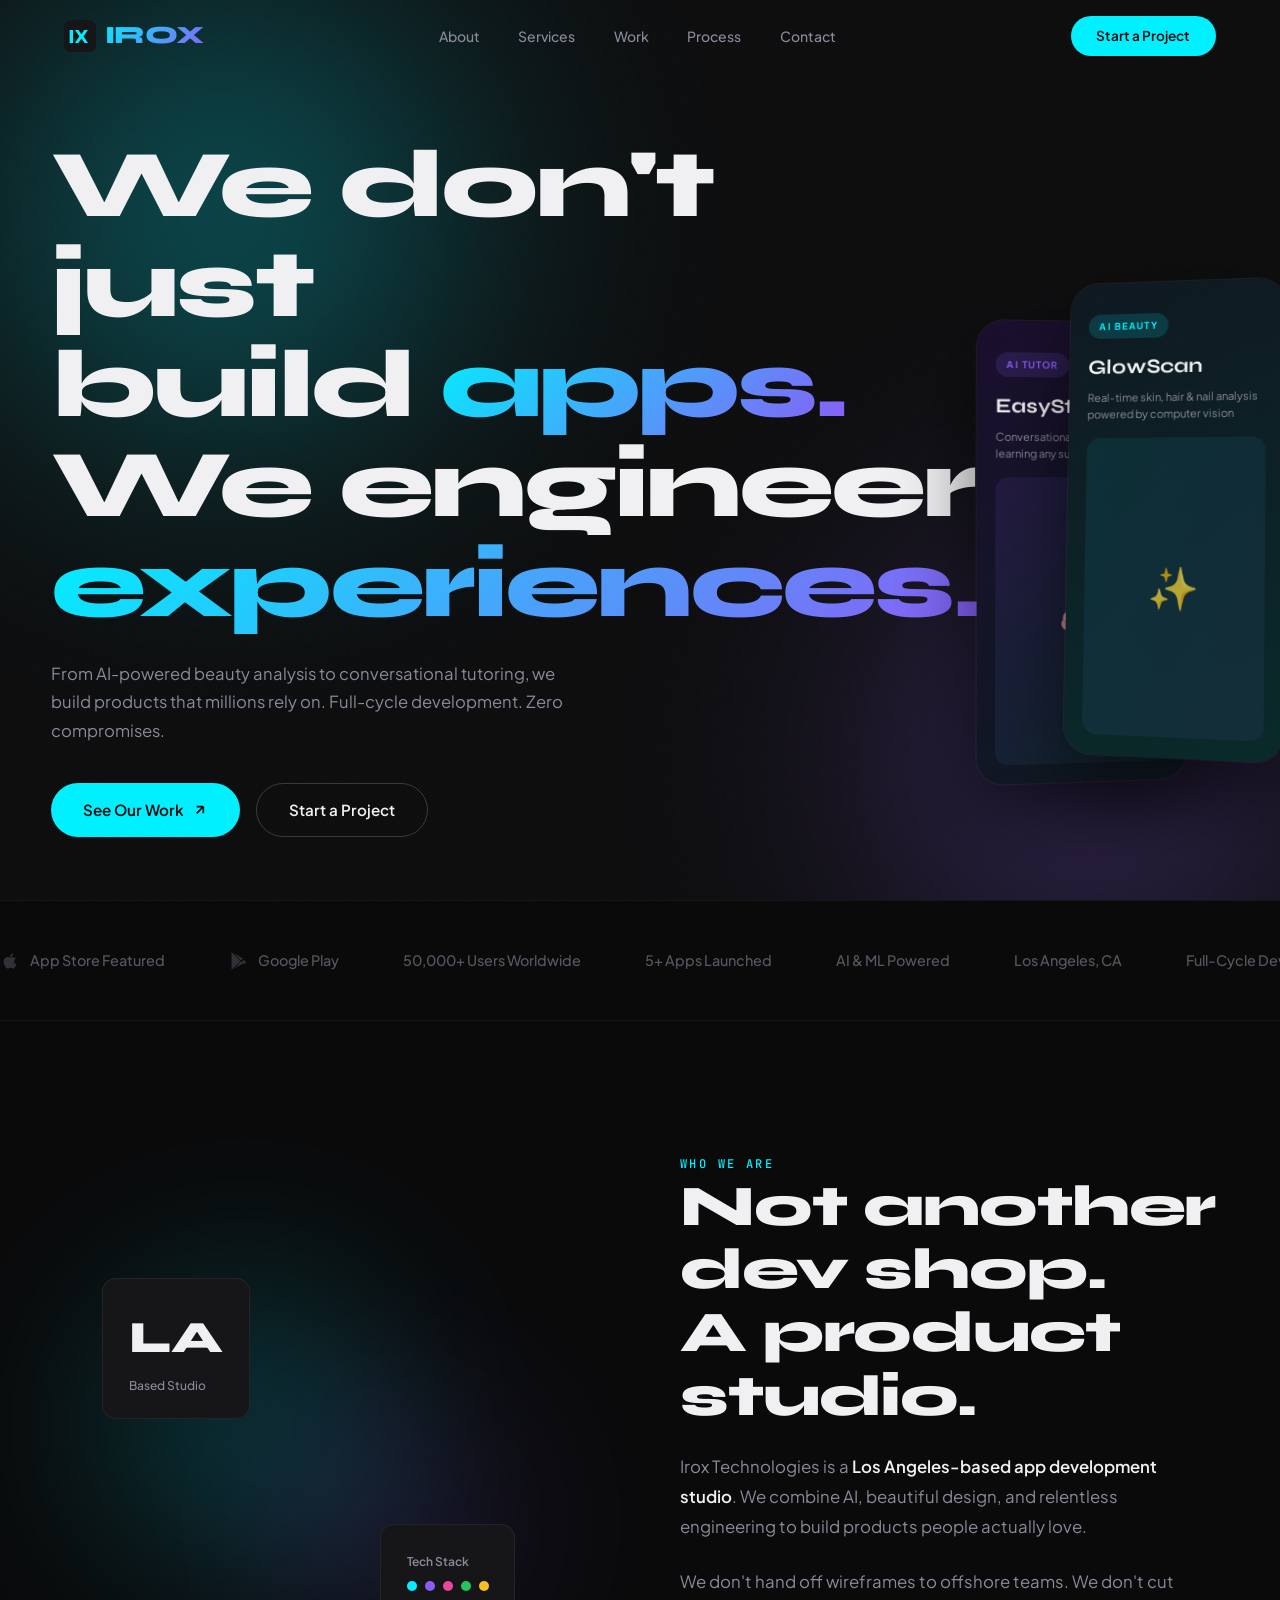
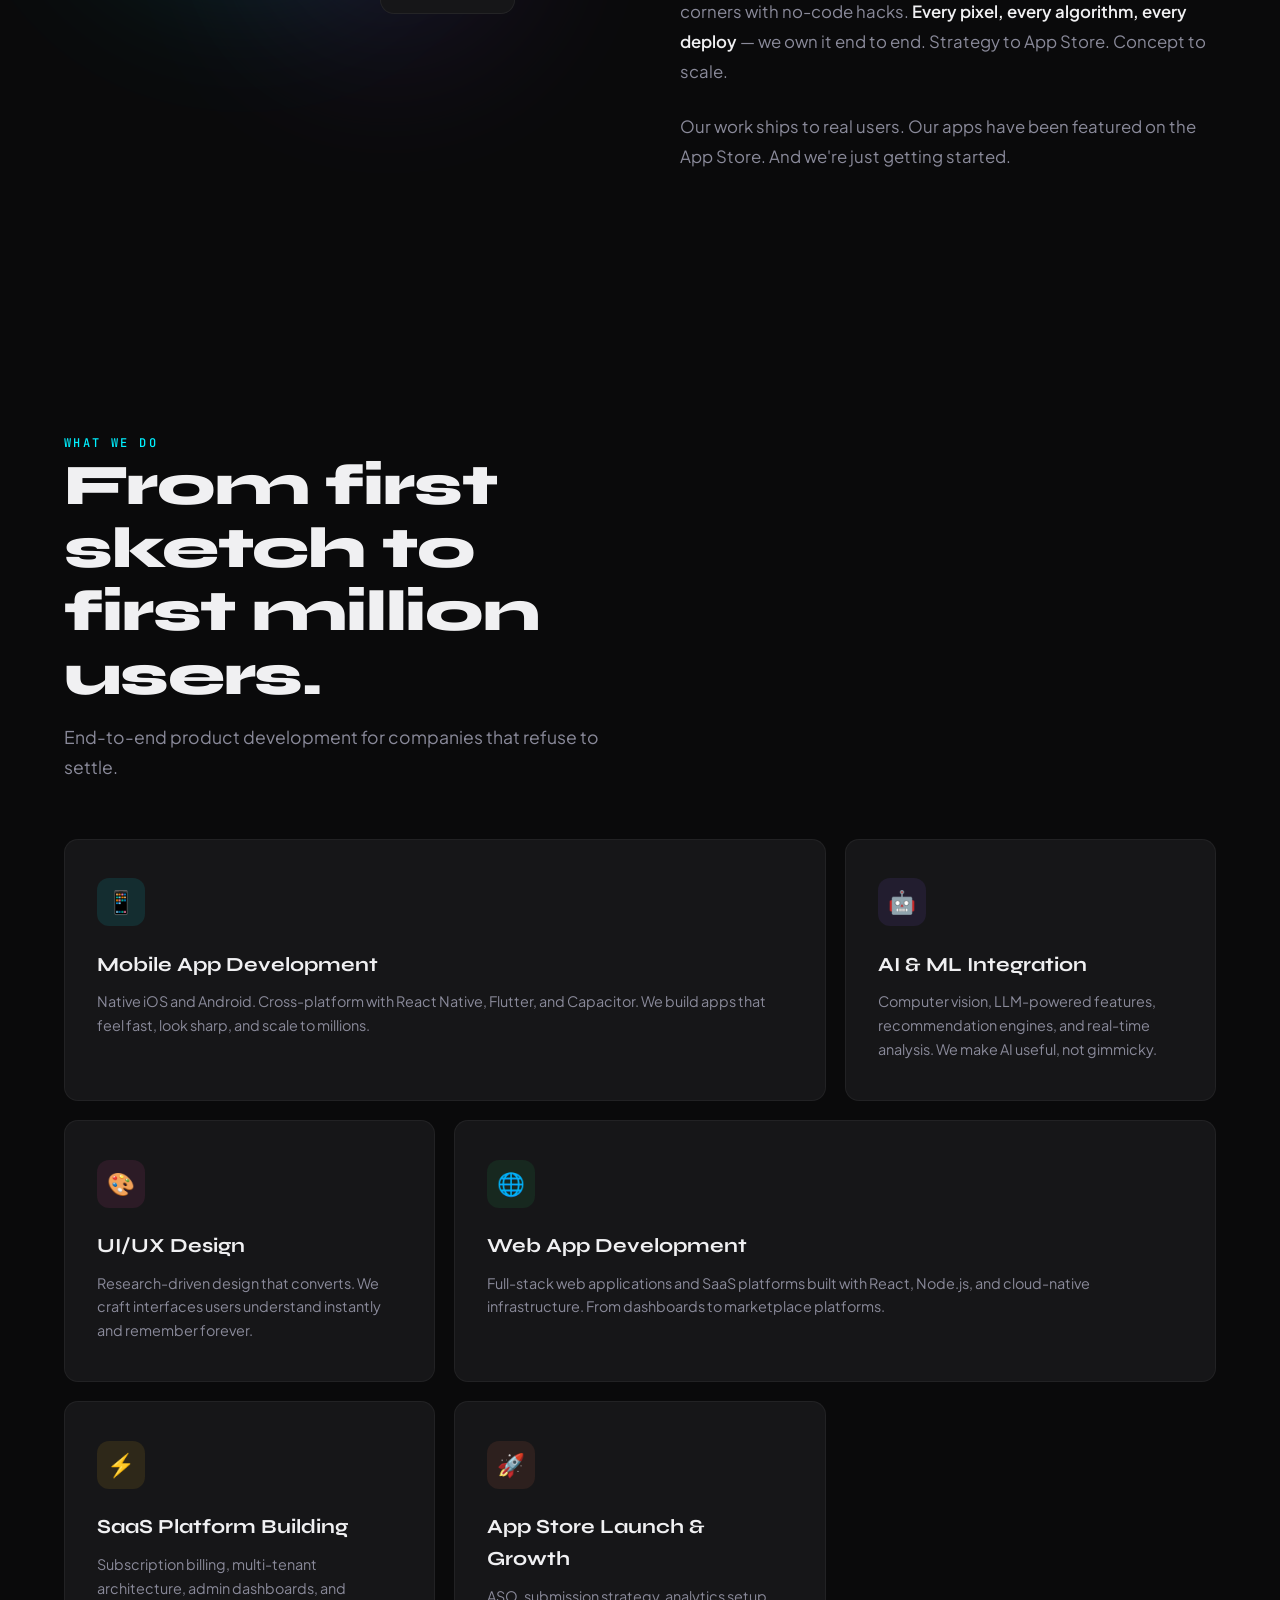
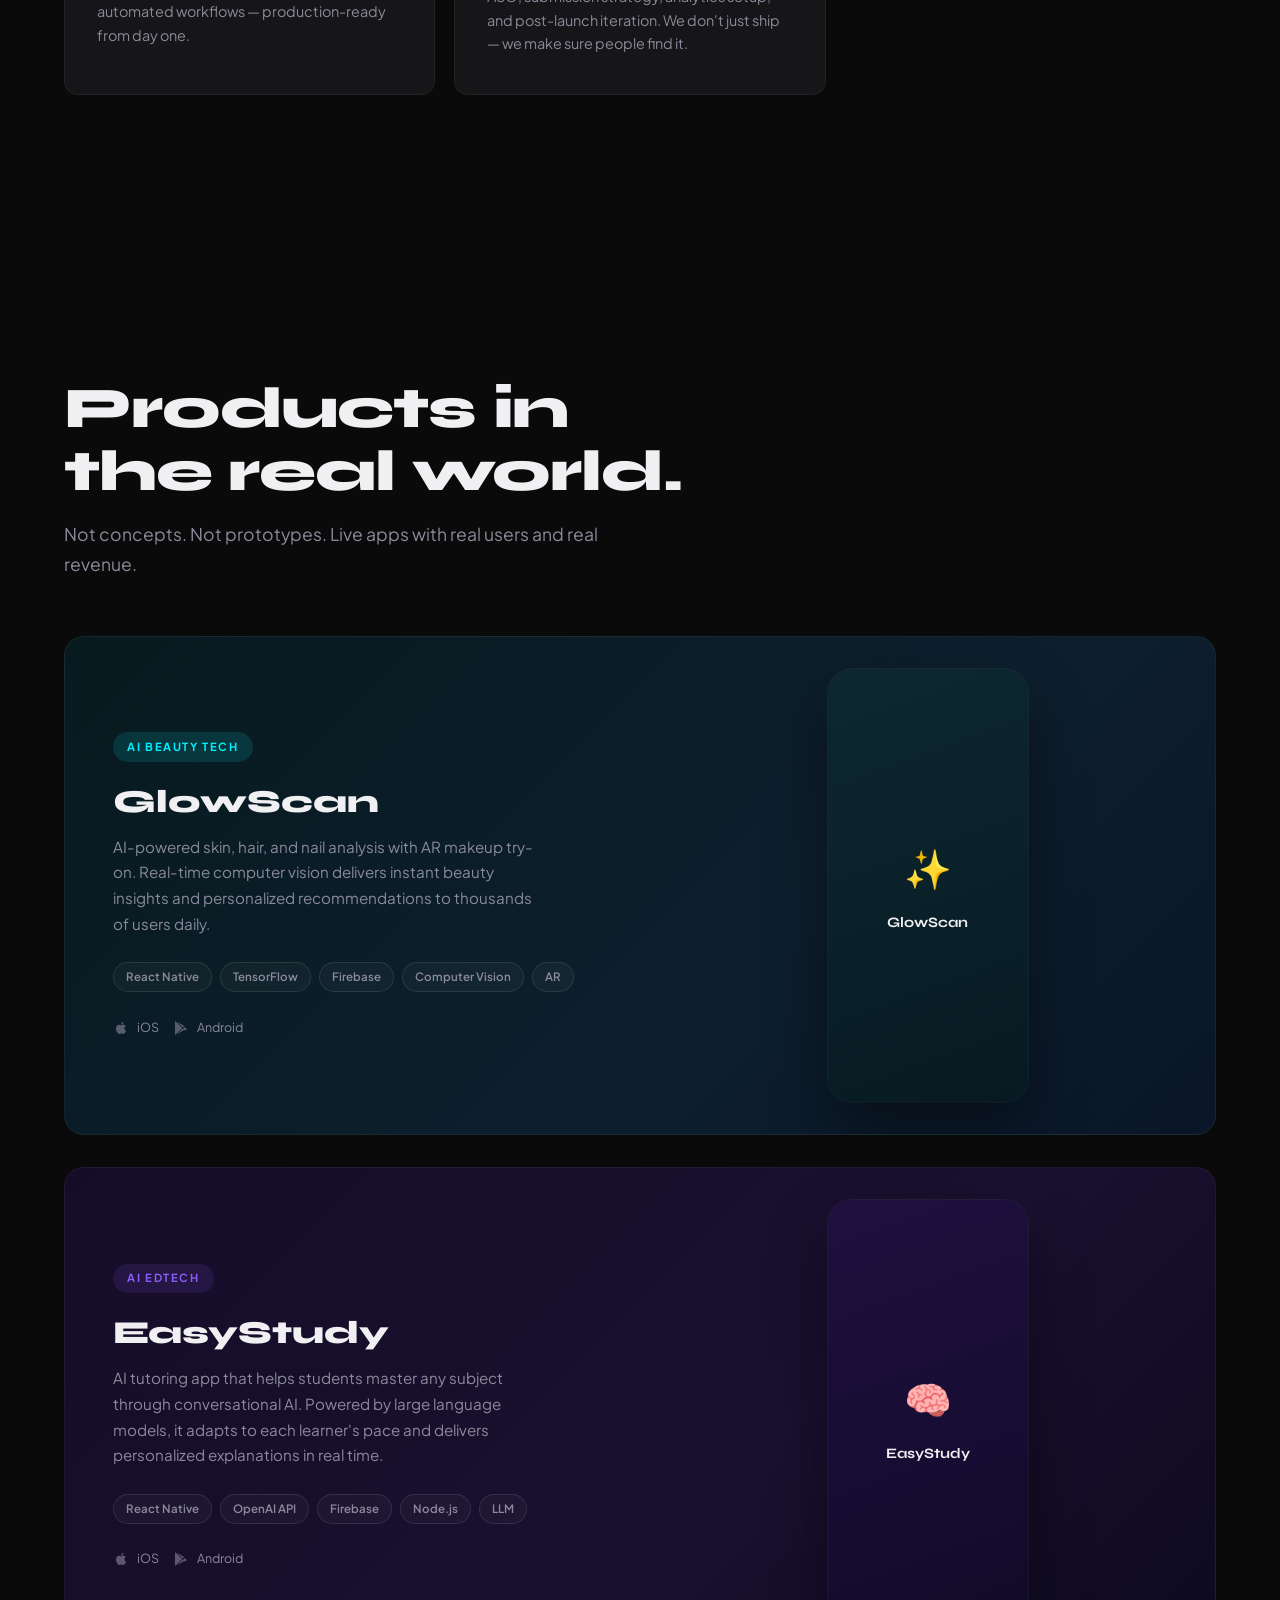
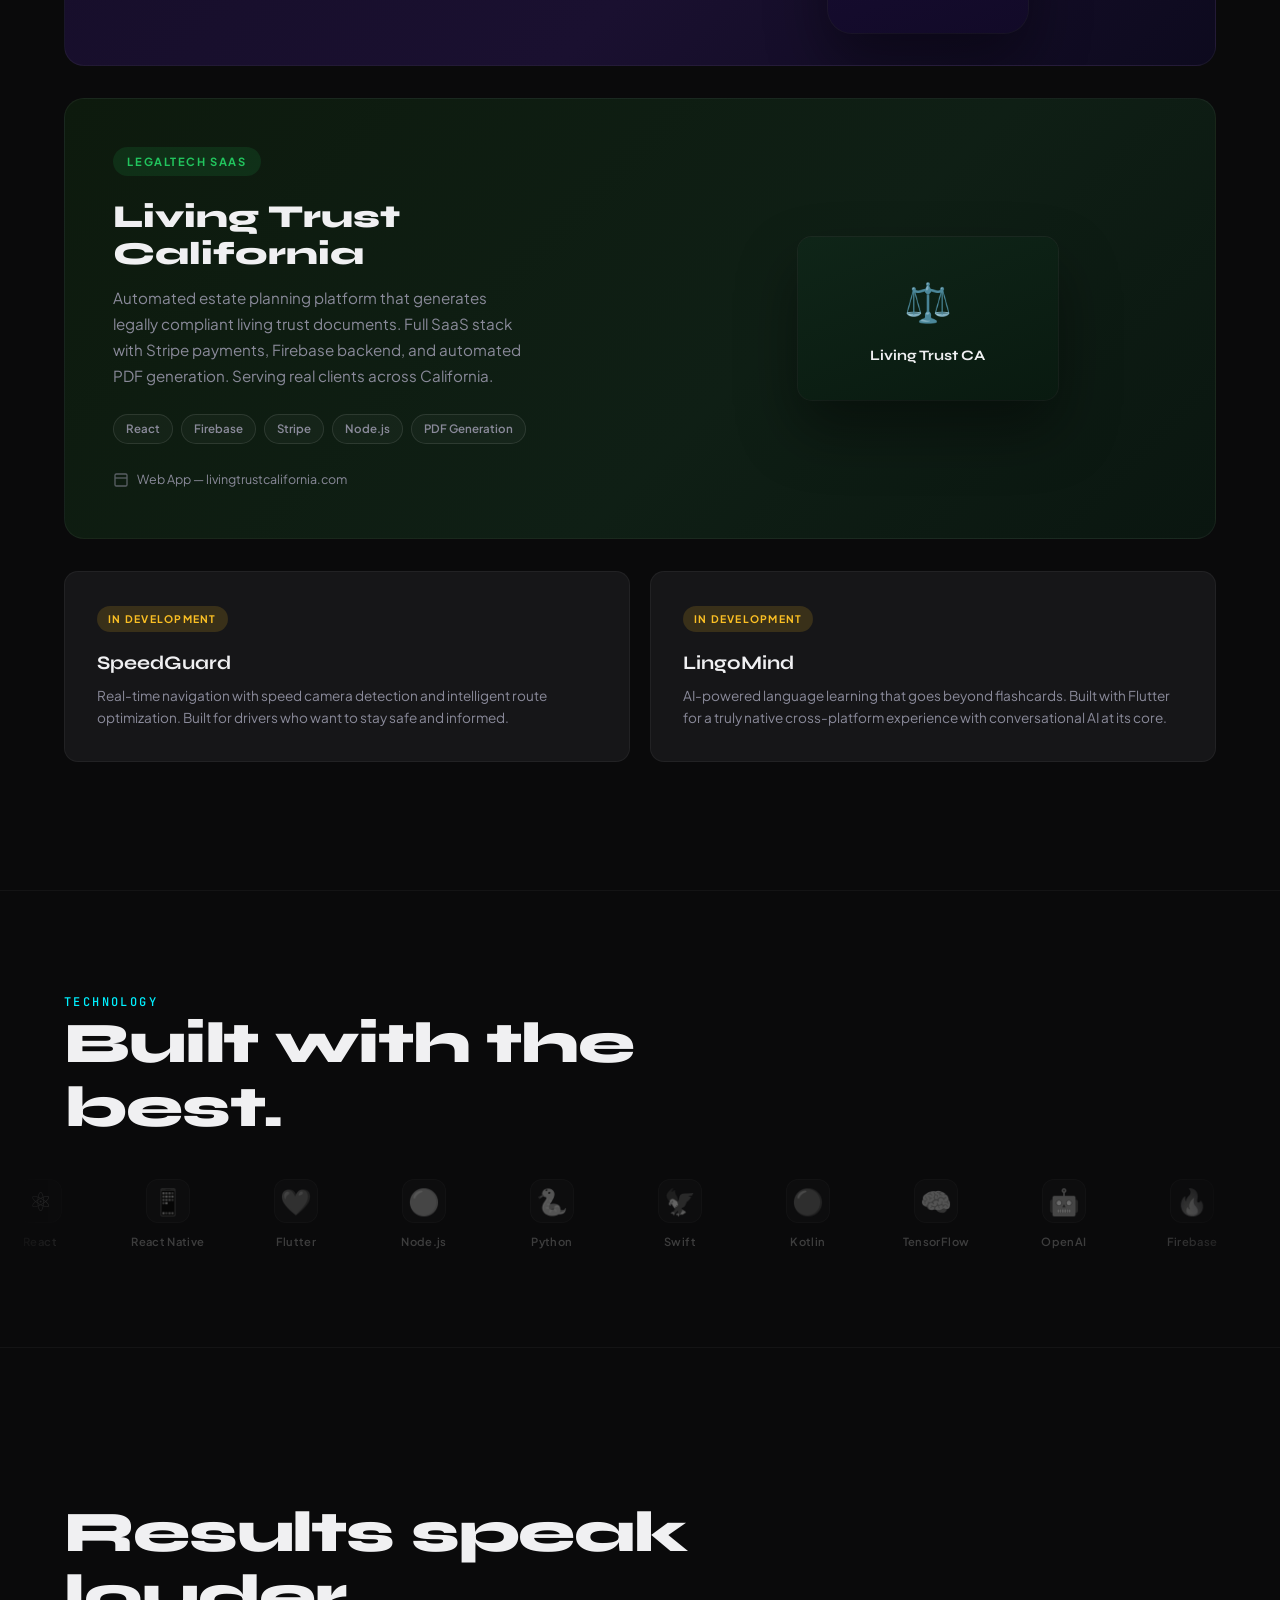
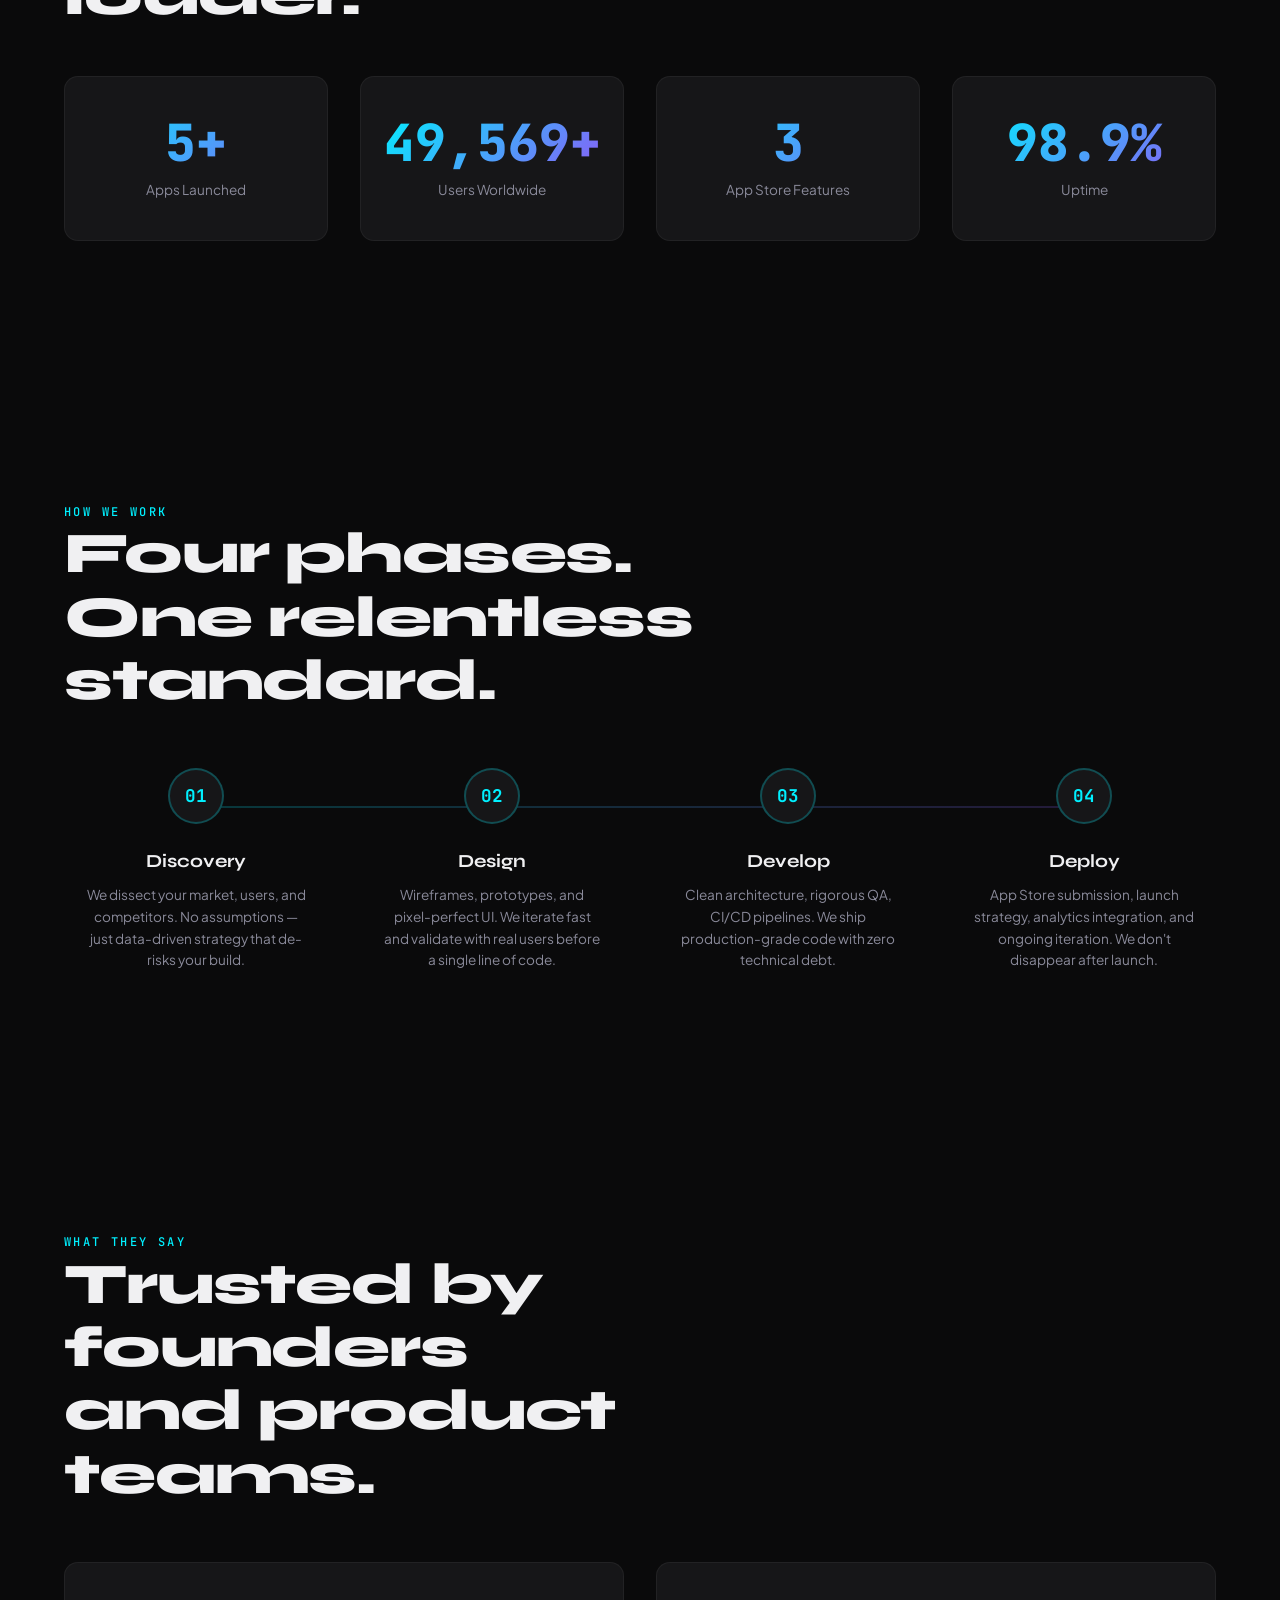
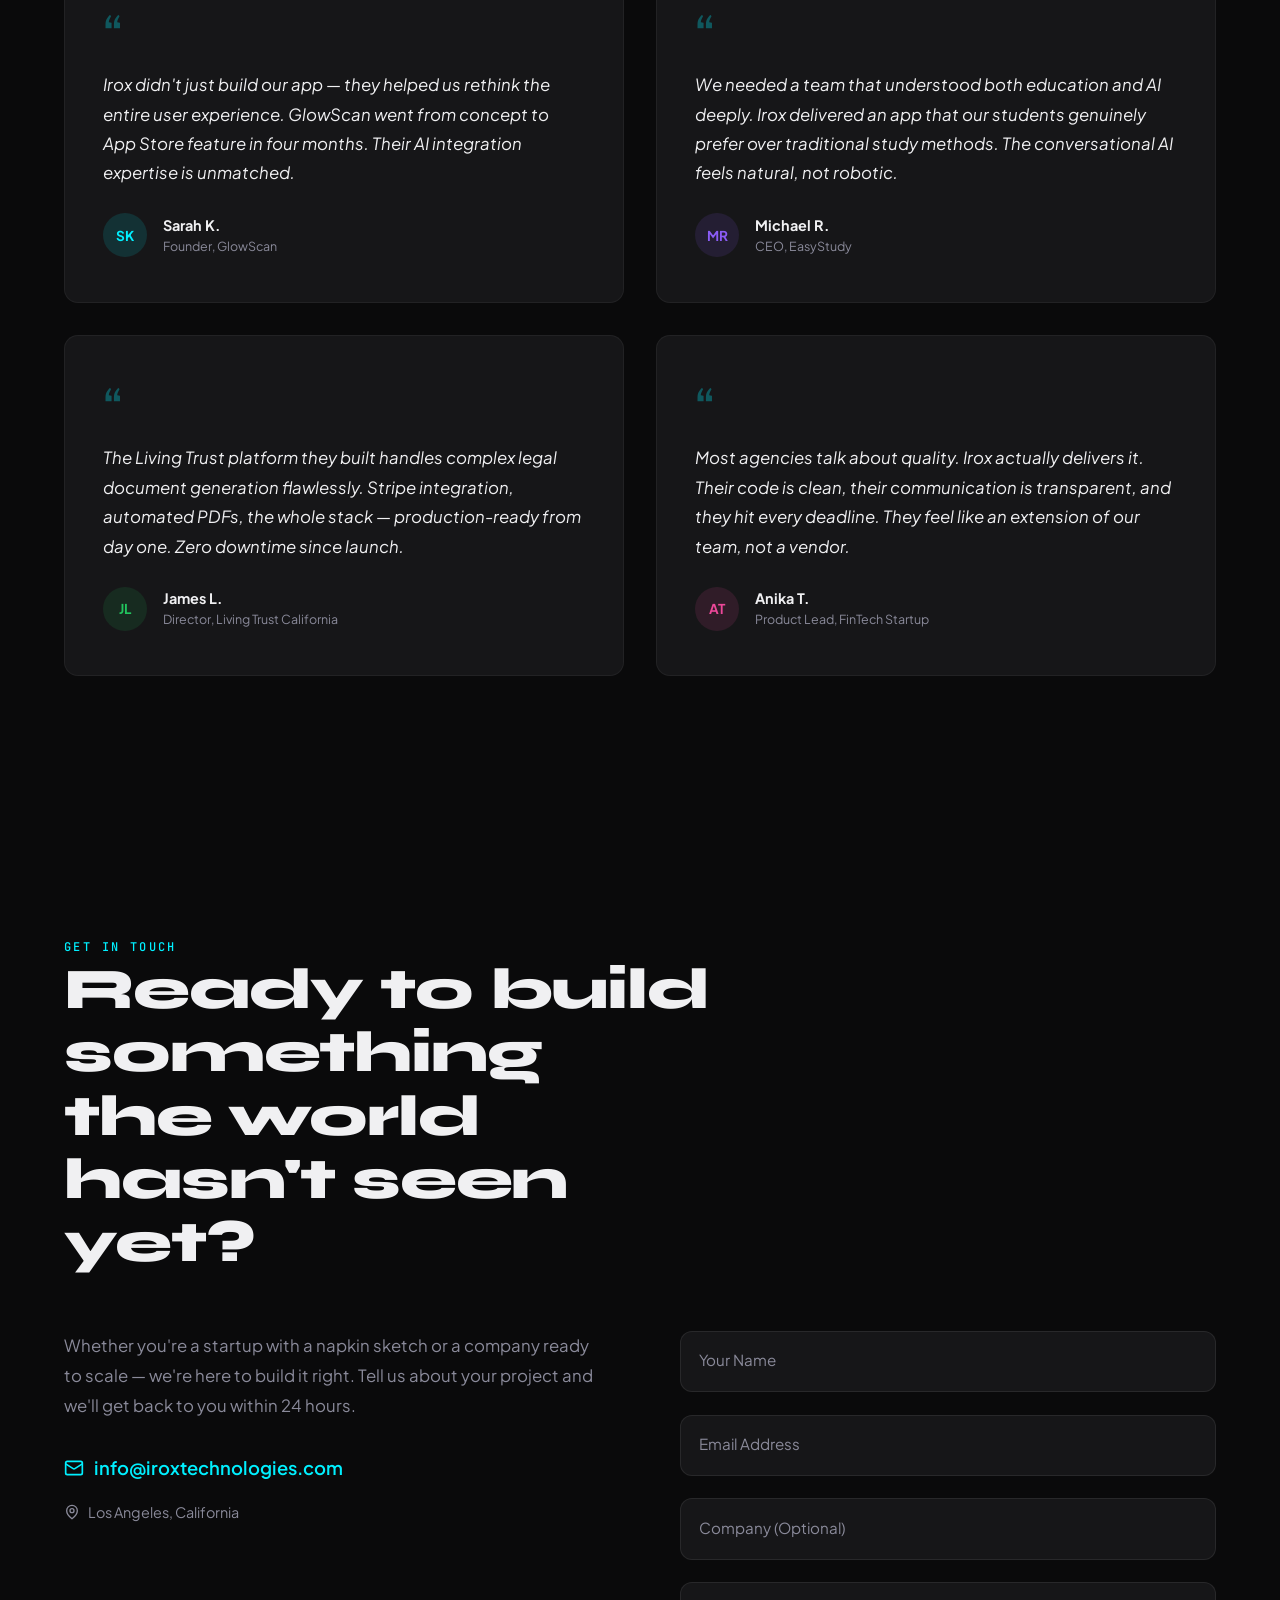
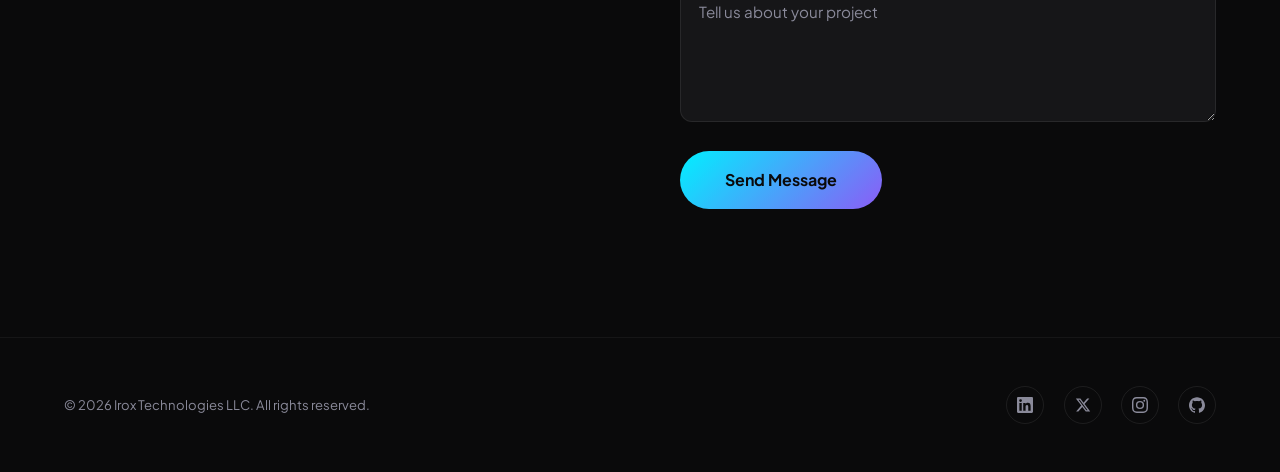
==== commit 1ce9175f: "Update contact email to info@iroxtechnologies.com Co-Authored-By: Claude Opus 4.6 (1M context) <nore" ====
--- a/index.html
+++ b/index.html
@@ -479,9 +479,9 @@
     <div class="contact__grid">
       <div class="contact__info reveal reveal-delay-2">
         <p>Whether you're a startup with a napkin sketch or a company ready to scale — we're here to build it right. Tell us about your project and we'll get back to you within 24 hours.</p>
-        <a href="mailto:hello@iroxtechnologies.com" class="contact__email">
+        <a href="mailto:info@iroxtechnologies.com" class="contact__email">
           <svg width="20" height="20" viewBox="0 0 24 24" fill="none" stroke="currentColor" stroke-width="2"><rect x="2" y="4" width="20" height="16" rx="2"/><path d="m22 7-8.97 5.7a1.94 1.94 0 0 1-2.06 0L2 7"/></svg>
-          hello@iroxtechnologies.com
+          info@iroxtechnologies.com
         </a>
         <div class="contact__location">
           <svg width="16" height="16" viewBox="0 0 24 24" fill="none" stroke="currentColor" stroke-width="2"><path d="M20 10c0 6-8 12-8 12s-8-6-8-12a8 8 0 0 1 16 0Z"/><circle cx="12" cy="10" r="3"/></svg>
